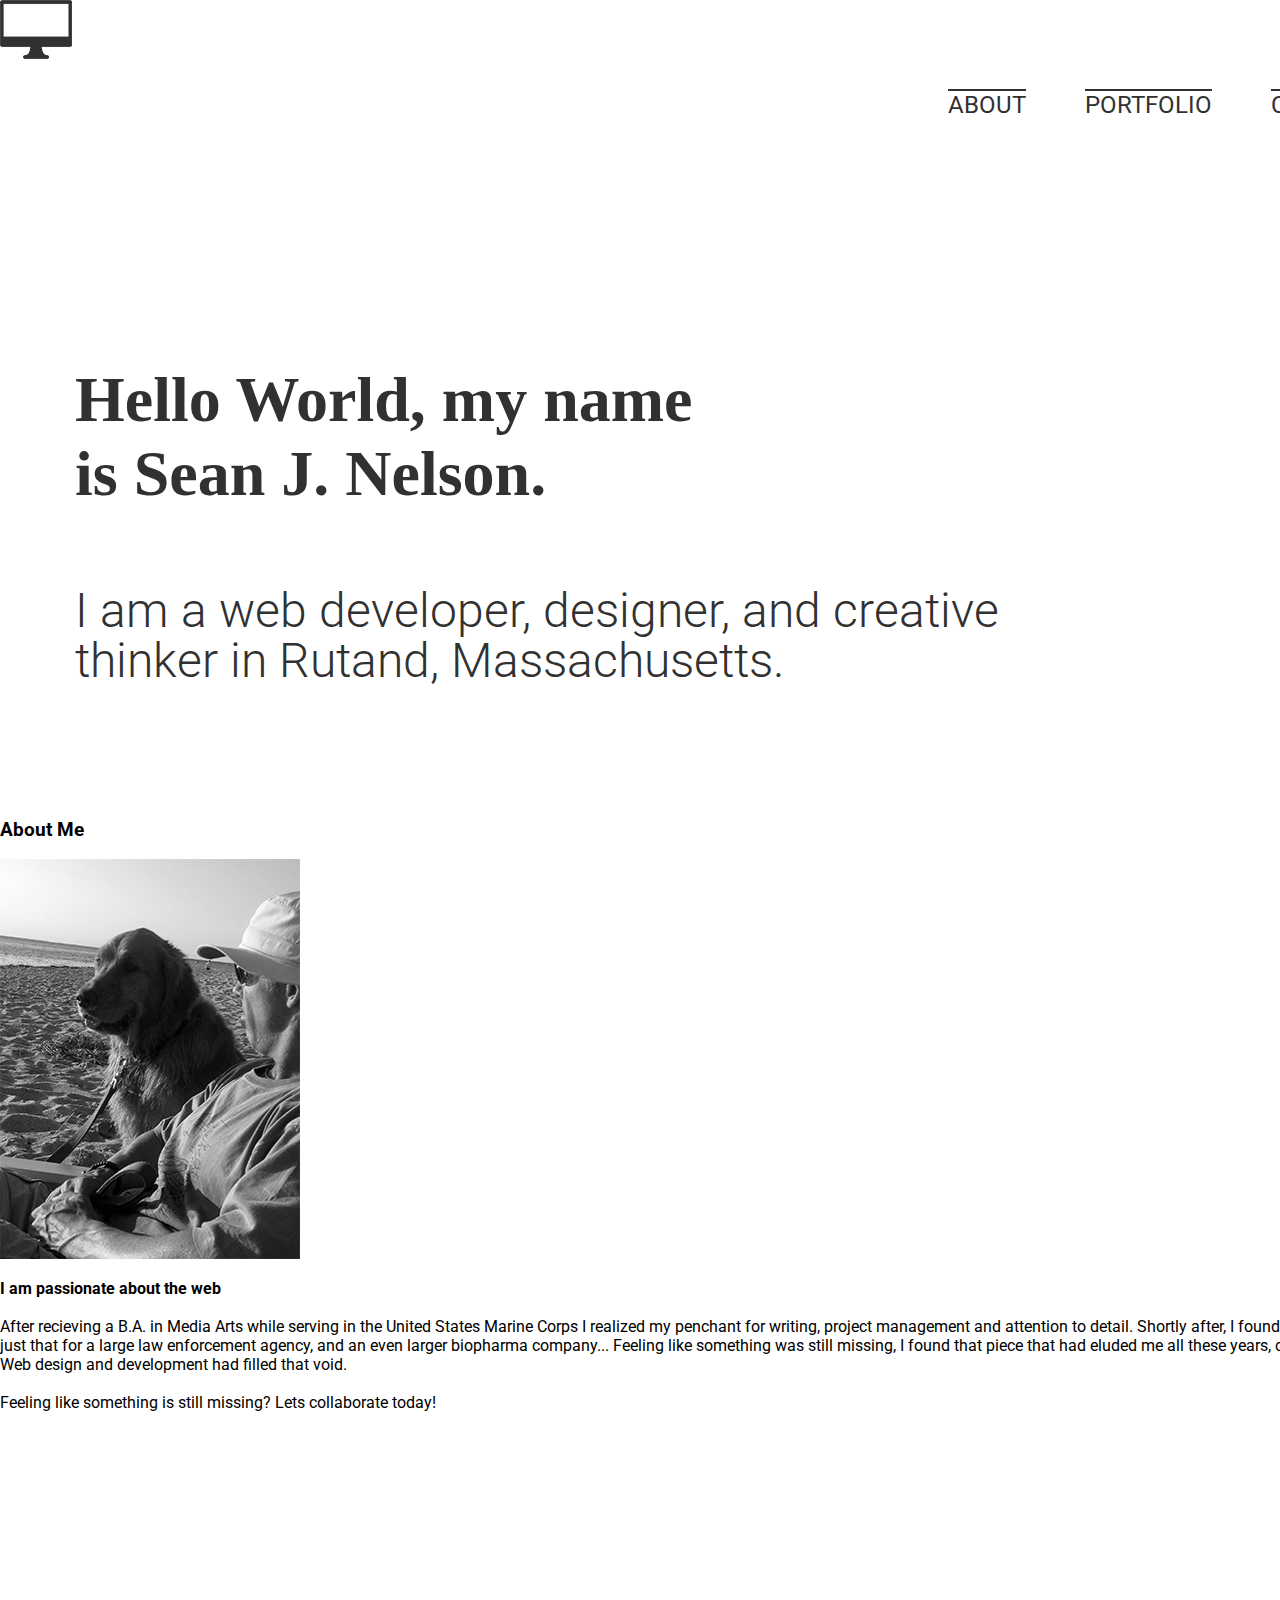
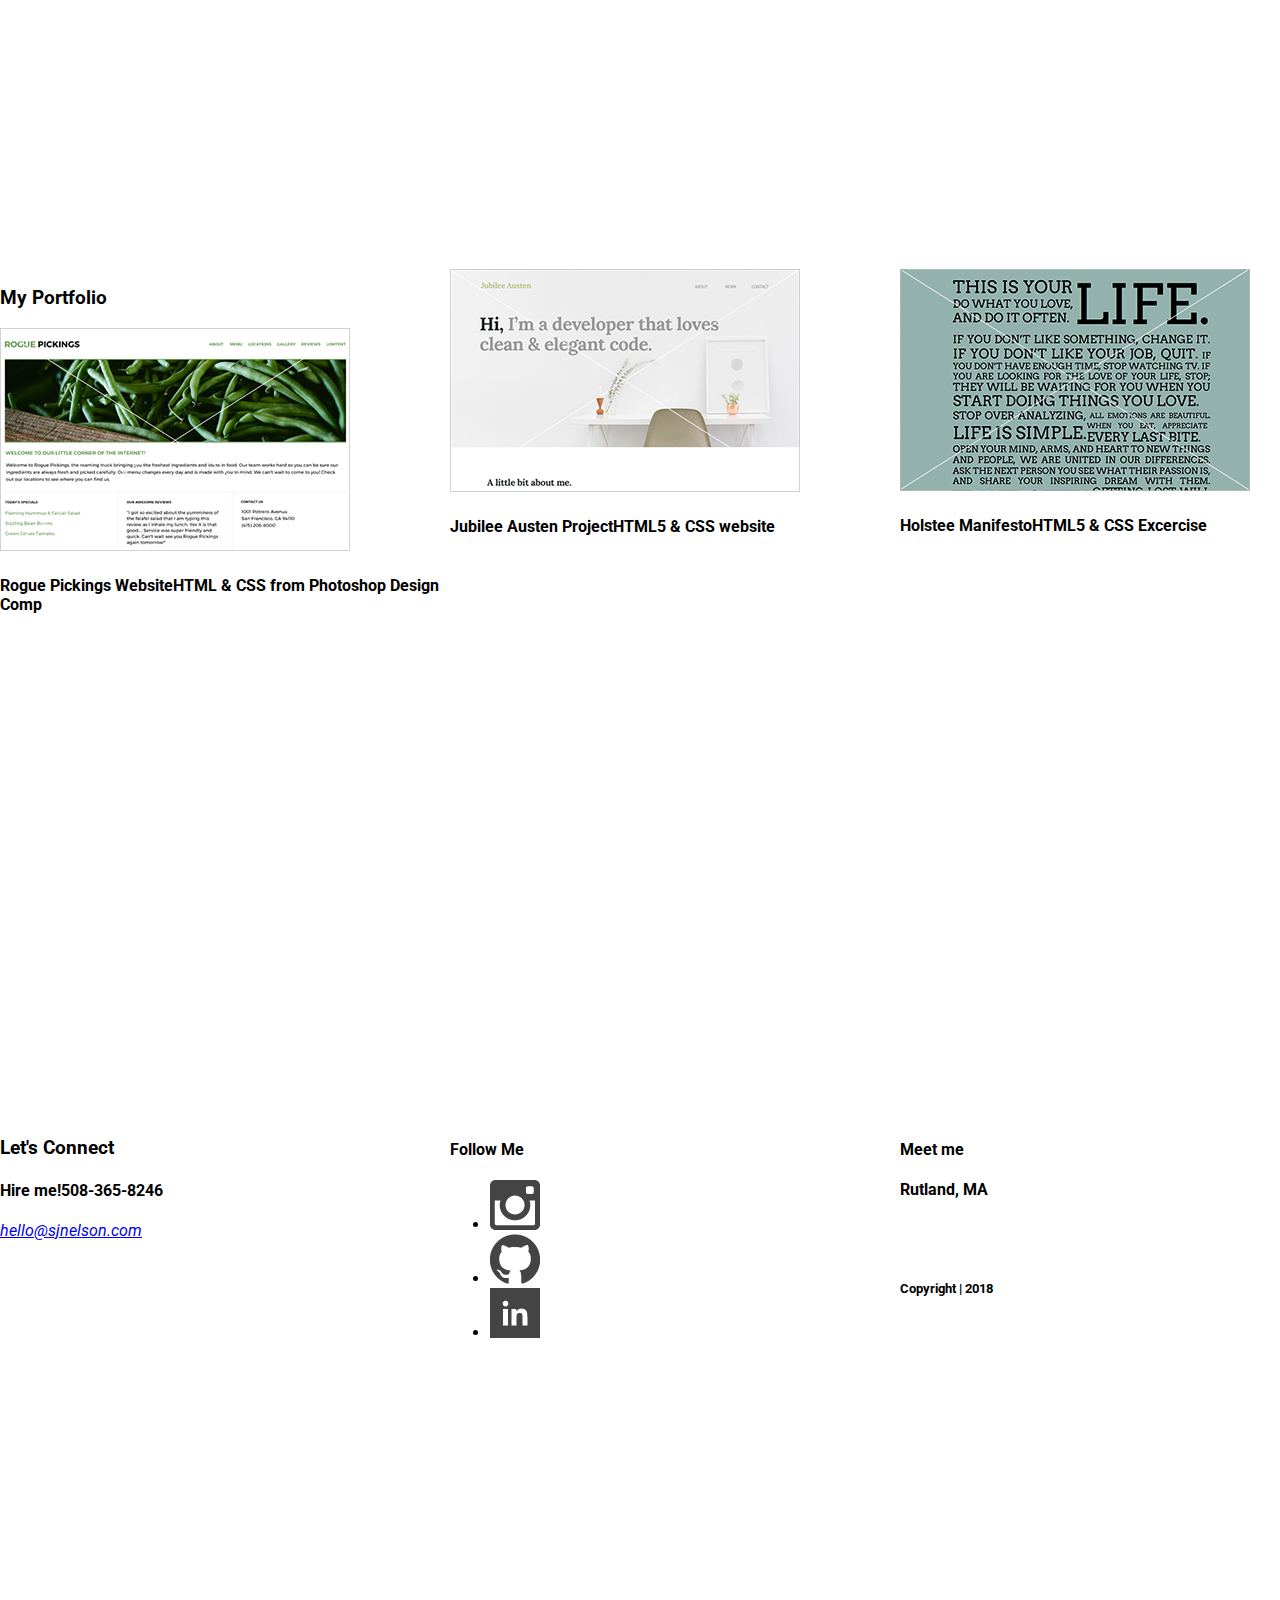
==== index.html @ 79bb092d "updated icons and all code" ====
<!doctype html>
<html lang="en">
    <head>
        <title>SJNelson|Designs</title>
        <link rel="stylesheet" href="css/normalize.css">
        <link rel="stylesheet" href="css/main.css">
        <link href="https://fonts.googleapis.com/css?family=Libre+Baskerville:400,700" rel="stylesheet">
        <link href="https://fonts.googleapis.com/css?family=Roboto" rel="stylesheet">
        <meta charset="utf-8">
    </head>
    <body>
    <main>
      <!-- nav -->
      <header>
        <div class="full-width">
          <div class="half-width" id='computer'>
            <img src="img/computer-icon.png" alt="Computer icon"/>
              <h1>Hello World, my name is <span>Sean J. Nelson.</span></h1>
                <h2>I am a web developer, designer, and creative thinker in Rutand, Massachusetts.</h2>
                </div>
                <div class="half-width">
                  <nav>
                    <ul>
                      <li><a href="#about">About</a></li>
                      <li><a href="#portfolio">Portfolio</a></li>
                      <li><a href="#contact">Contact</a></li>
                    </ul>
                  </nav>
                </div>
              </div>
              </header>
        <!-- About Section -->

          <section id="about">
            <div class="full-width">
              <h3>About Me</h3>
              <img src="img/sean.png" alt="Picture of Sean"/>
                <p><b>I am passionate about the web</b>
                  <br>
                  <br>
                    After recieving a B.A. in Media Arts while serving in the United States Marine Corps I realized my penchant for writing,
                    project management and attention to detail.  Shortly after, I found myself doing just that for a large law enforcement
                    agency, and an even larger biopharma company... Feeling like something was still missing, I found that piece that had eluded
                    me all these years, creative license!  Web design and development had filled that void.
                  <br>
                  <br>
                    Feeling like something is still missing? Lets collaborate today!</p>
              </div>
            </section>
            <!-- Portfolio -->
            <section id="portfolio">
              <div class="full-width">
                <div class="third-width">
                  <h3>My Portfolio</h3>
                   <a href="https://sjnelson1.github.io/rogue-pickings/"><img src="img/rogue-pickings-thumbnail.png" alt="Picture of webpage"/></a>
                    <h4><b>Rogue Pickings Website</b>HTML & CSS from Photoshop Design Comp</h4>
                      </div>
                        <div class="third-width">
                          <a href="https://sjnelson1.github.io/jubilee-austen/"><img src="img/jubilee-thumbnail.png" alt="Picture of webpage"/></a>
                        <h4><b>Jubilee Austen Project</b>HTML5 & CSS website</h4>
                      </div>
                    <div class="third-width">
                  <a href="https://sjnelson1.github.io/holstee-manifesto/"><img src="img/holstee-thumbnail.png" alt="Picture of webpage"/></a>
              <h4><b>Holstee Manifesto</b>HTML5 & CSS Excercise</h4>
              <br>
              <br>
            </div>
          </div>
        </section>
             <!-- Contact -->
             <footer id="contact">
               <div class="full-width">
                 <div class="third-width">
                   <h3><b>Let's Connect</b></h3>
                    <h4><b>Hire me!</b>508-365-8246</h4>
                      <a href="mailto:sjnelson1@gmail.com"><em>hello@sjnelson.com</em></a>
                      </div>
                        <div class="third-width">
                        <h4><b>Follow Me</b></h4>
                        <ul>
                          <li><a href="https://www.instagram.com/sjnjustdesign/"><img src="img/instagram2.png" alt="Instagram icon"/></a></li>
                          <li><a href="https://github.com/sjnelson1?tab=repositories"><img src="img/github2.png" alt="GitHub icon"/></a></li>
                          <li><a href="https://www.linkedin.com/in/sjnelson1/"><img src="img/linked2.png" alt="Linkedin icon"/></a></li>
                        </ul>
                        </div>
                          <div class="third-width">
                            <h4><b>Meet me</b></h4>
                            <h4>Rutland, MA</h4>
                            <br>
                            <br>
                          <h5>Copyright | 2018</h5>
                        </div>
                      </div>
                      </footer>
                    </main>
                  </body>
              </html>
---- css/main.css ----
/**** Base Styles ****/
body {
  font-family: 'Libre-Baskerville', serif;
  font-family: 'Roboto', sans-serif;
}

#computer { height: 800px;
}
#about { height: 1050px;
}
#portfolio { height: 850px;
}
#contact { height: 650px;
}

/**** Grid ****/

.full-width {
  width: 1400px;
  margin: 0 auto;
}
.half-width {
  width: 700px;
  float: left;
}
.third-width {
  width: 450px;
  float: left;
}

/**** Header ****/

header {
  height: 800px;
  background-size: cover;
  background-color: white;

}

header h1 {
    margin: 300px 0 20px 75px;
    color: #313131;
    font-family: 'Libre-Baskerville';
    font-size:64px;
    font-weight: 700;
}


nav ul {
    float: right;
    padding: 75px 20px;

}

nav ul li{
    display: inline-block;
}
nav ul li a {
    text-transform:uppercase;
    text-decoration:overline;
    font-size:24px;
    color:#313131;
    font-family: 'Roboto';
    padding-left: 55px;
}

header h2 {
    width:1000px;
    clear:both;
    font-family:'Roboto',sans-serif;
    font-size:48px;
    line-height:50px;
    font-weight:300;
    color:#313131;
    margin: 75px 0 20px 75px;


}
header h2 span {
    color:#2b2b2b;
}
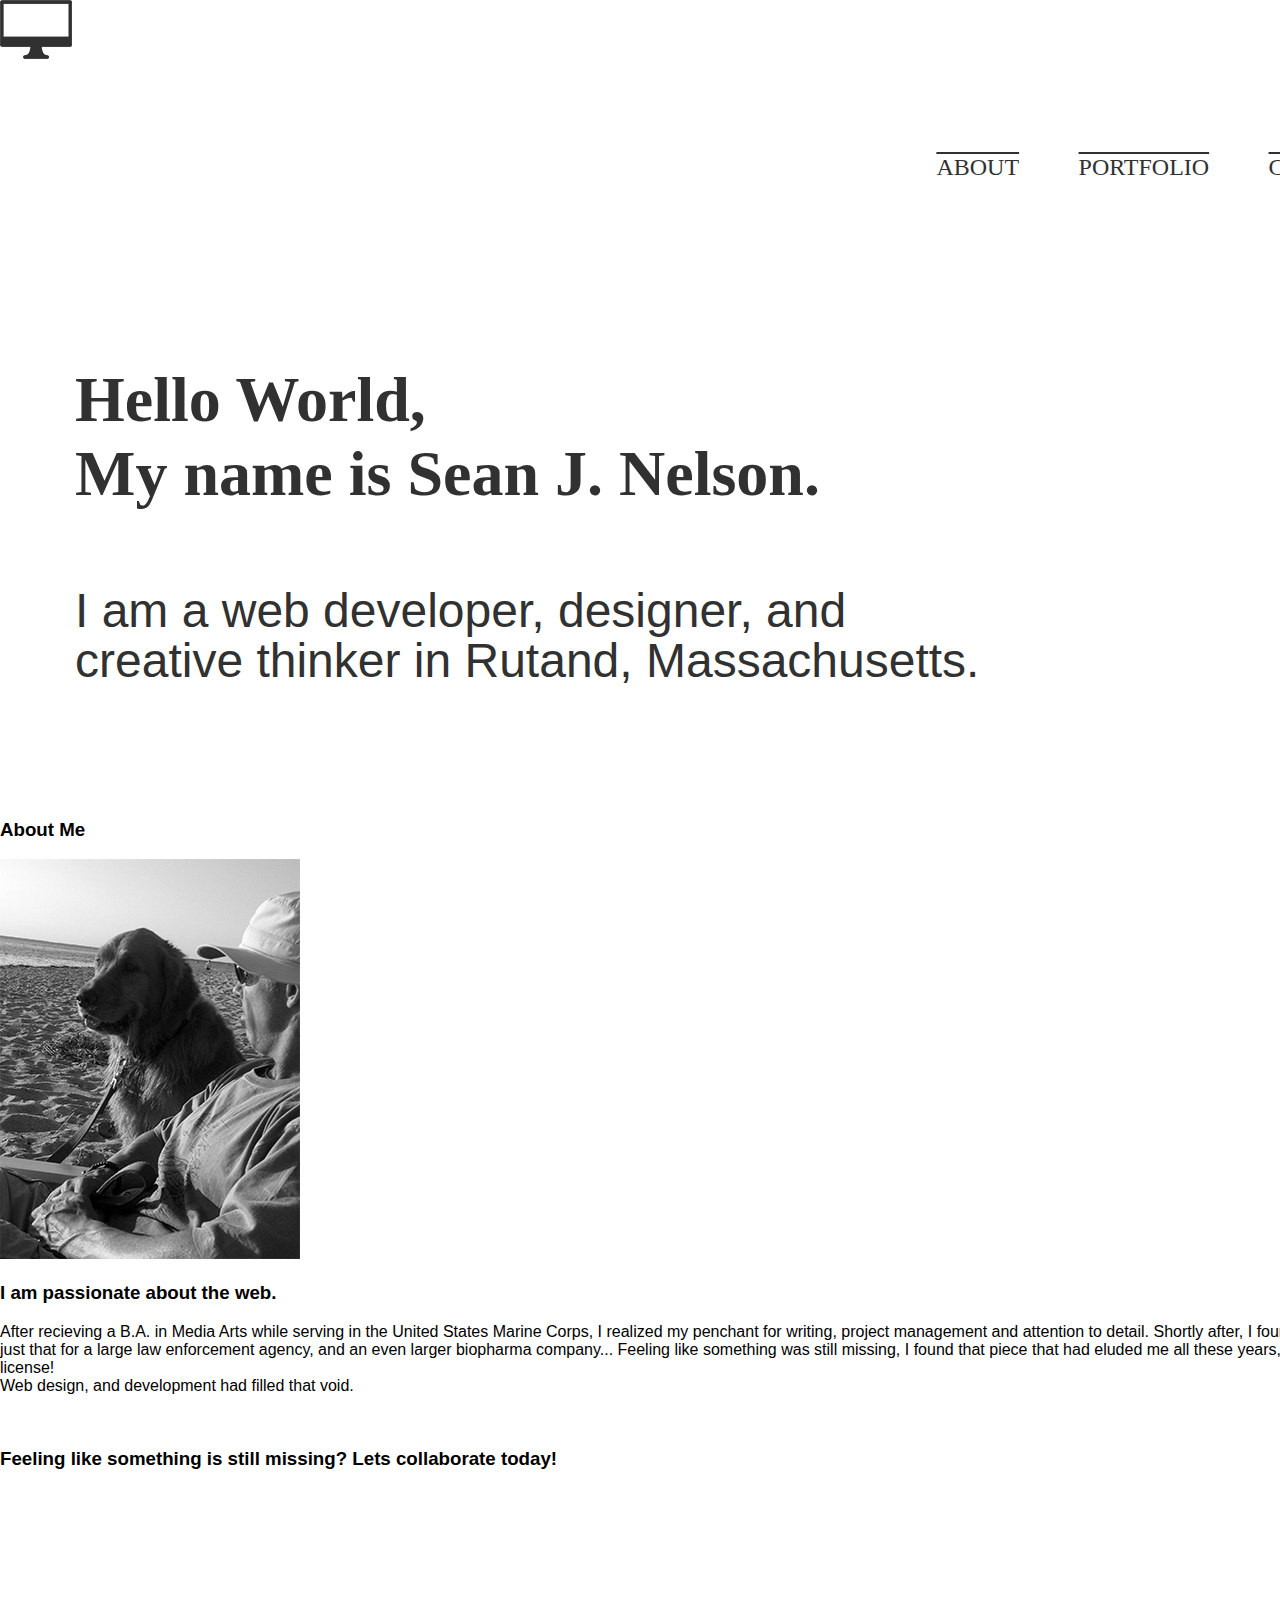
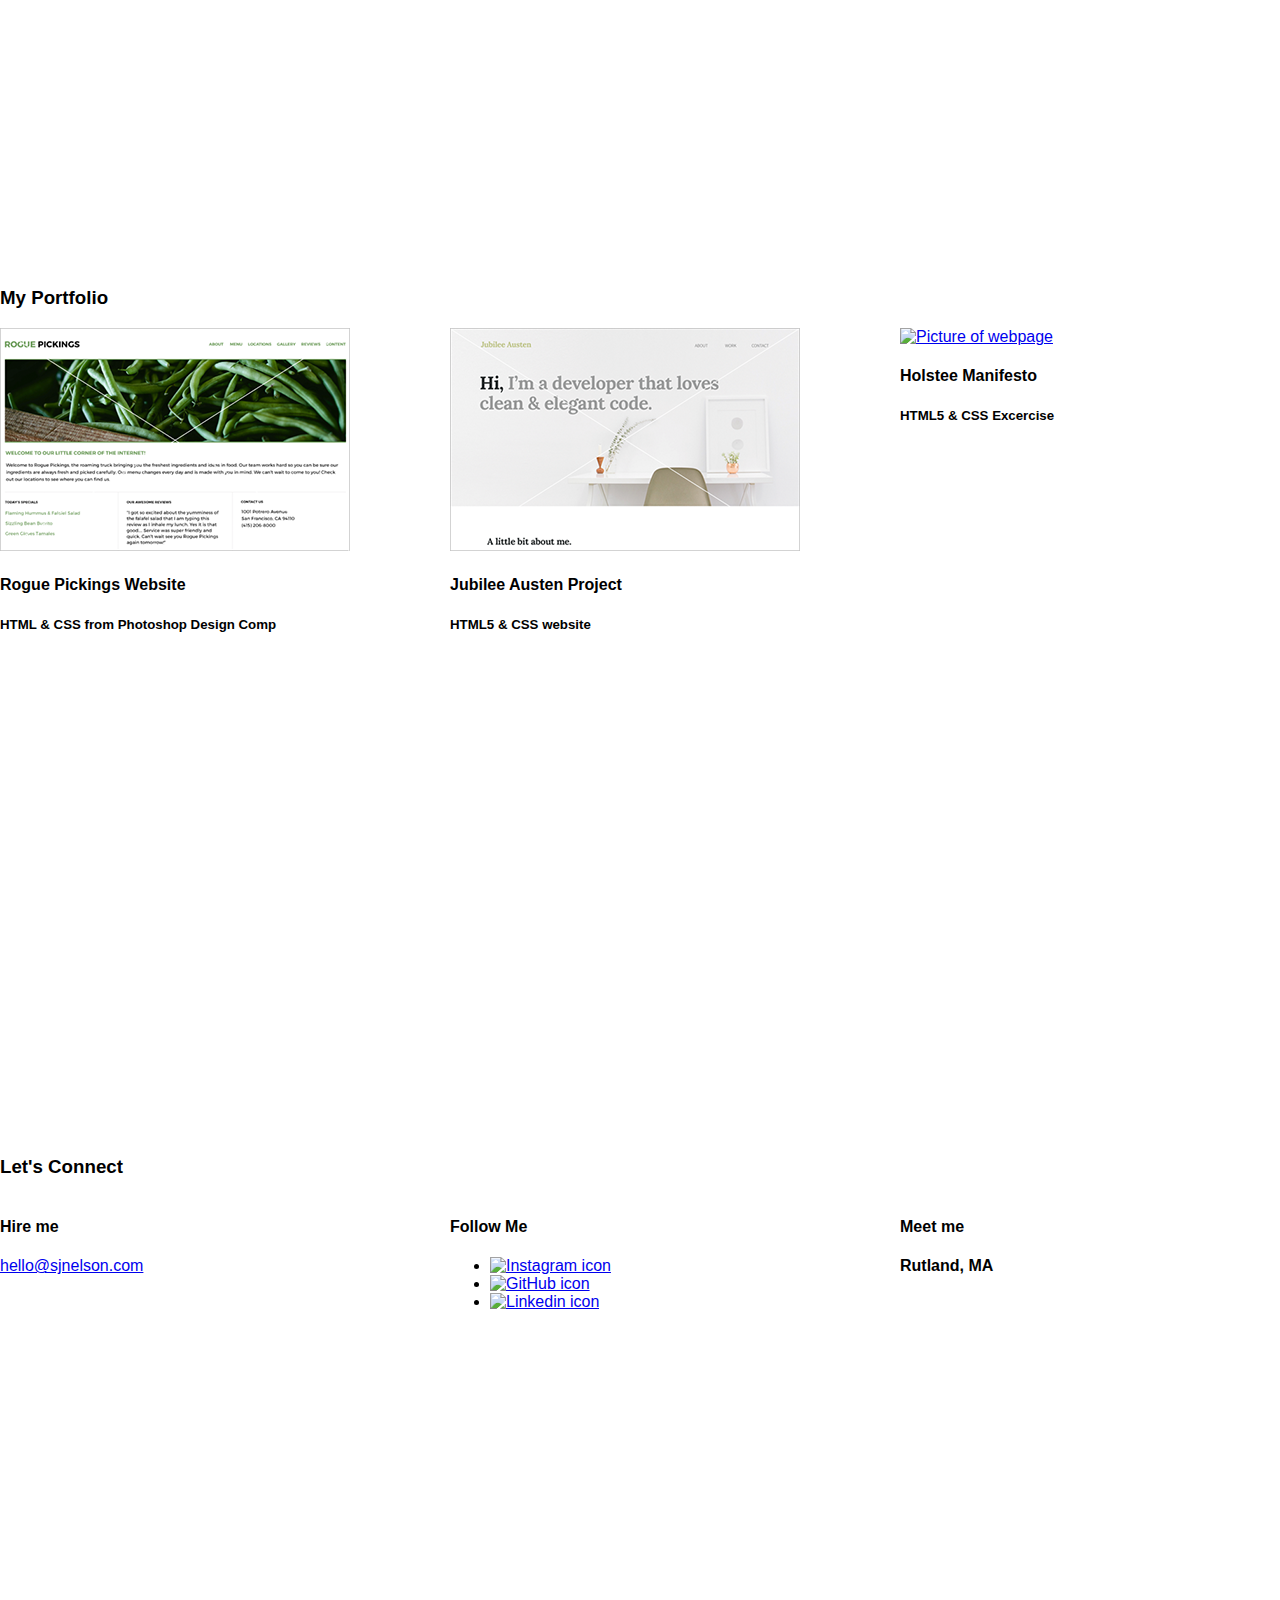
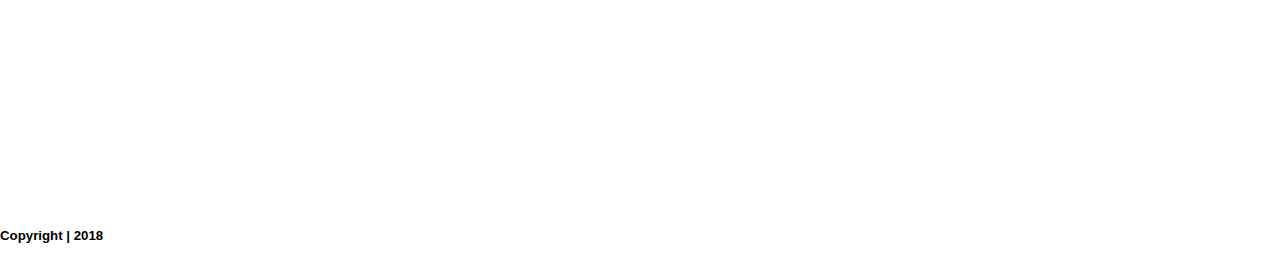
==== commit 1092f69a: "updated index.html with target blank" ====
--- a/index.html
+++ b/index.html
@@ -5,92 +5,92 @@
         <link rel="stylesheet" href="css/normalize.css">
         <link rel="stylesheet" href="css/main.css">
         <link href="https://fonts.googleapis.com/css?family=Libre+Baskerville:400,700" rel="stylesheet">
-        <link href="https://fonts.googleapis.com/css?family=Roboto" rel="stylesheet">
+        <link href="https://fonts.googleapis.com/css?family=Open+Sans" rel="stylesheet">
         <meta charset="utf-8">
     </head>
     <body>
     <main>
       <!-- nav -->
       <header>
-        <div class="full-width">
-          <div class="half-width" id='computer'>
-            <img src="img/computer-icon.png" alt="Computer icon"/>
-              <h1>Hello World, my name is <span>Sean J. Nelson.</span></h1>
-                <h2>I am a web developer, designer, and creative thinker in Rutand, Massachusetts.</h2>
-                </div>
-                <div class="half-width">
-                  <nav>
-                    <ul>
-                      <li><a href="#about">About</a></li>
-                      <li><a href="#portfolio">Portfolio</a></li>
-                      <li><a href="#contact">Contact</a></li>
-                    </ul>
-                  </nav>
-                </div>
+          <div class="full-width">
+            <div class="full-width">
+              <img src="img/computer-icon.png" alt="computer-icon" />
+                <nav>
+                  <ul>
+                    <li><a href="#about">About</a></li>
+                    <li><a href="#portfolio">Portfolio</a></li>
+                    <li><a href="#contact">Contact</a></li>
+                  </ul>
+                </nav>
+              </div>
+              <h1>Hello World, <br>My name is<span>   Sean J. Nelson.</span></h1>
+              <h2>I am a web developer, designer, and<br> creative thinker in Rutand, Massachusetts.</h2>
+          </div>
               </div>
               </header>
         <!-- About Section -->
 
           <section id="about">
             <div class="full-width">
-              <h3>About Me</h3>
-              <img src="img/sean.png" alt="Picture of Sean"/>
-                <p><b>I am passionate about the web</b>
+              <h3><span>About Me</span></h3>
+              <img src="img/sean.png" id="about-img" alt="Picture of Sean"/>
+                <h3>I am passionate about the web.</h3>
+                    <p>After recieving a B.A. in Media Arts while serving in the United States Marine Corps, I realized my penchant for writing,
+                    project management and attention to detail.   Shortly after, I found myself doing just that for a large law enforcement
+                    agency, and an even larger biopharma company... Feeling like something was still missing, I found that piece that had eluded
+                    me all these years, <span>creative license!</span><br>Web design, and development had filled that void.</p>
                   <br>
-                  <br>
-                    After recieving a B.A. in Media Arts while serving in the United States Marine Corps I realized my penchant for writing,
-                    project management and attention to detail.  Shortly after, I found myself doing just that for a large law enforcement
-                    agency, and an even larger biopharma company... Feeling like something was still missing, I found that piece that had eluded
-                    me all these years, creative license!  Web design and development had filled that void.
-                  <br>
-                  <br>
-                    Feeling like something is still missing? Lets collaborate today!</p>
+                    <h3>Feeling like something is still missing? Lets collaborate today!</h3>
               </div>
             </section>
             <!-- Portfolio -->
             <section id="portfolio">
               <div class="full-width">
+                <h3>My Portfolio</h3>
                 <div class="third-width">
-                  <h3>My Portfolio</h3>
                    <a href="https://sjnelson1.github.io/rogue-pickings/"><img src="img/rogue-pickings-thumbnail.png" alt="Picture of webpage"/></a>
-                    <h4><b>Rogue Pickings Website</b>HTML & CSS from Photoshop Design Comp</h4>
+                    <h4><b>Rogue Pickings Website</b></h4>
+                    <h5>HTML & CSS from Photoshop Design Comp</h5>
                       </div>
                         <div class="third-width">
                           <a href="https://sjnelson1.github.io/jubilee-austen/"><img src="img/jubilee-thumbnail.png" alt="Picture of webpage"/></a>
-                        <h4><b>Jubilee Austen Project</b>HTML5 & CSS website</h4>
+                        <h4><b>Jubilee Austen Project</b></h4>
+                        <h5>HTML5 & CSS website</h5>
                       </div>
                     <div class="third-width">
-                  <a href="https://sjnelson1.github.io/holstee-manifesto/"><img src="img/holstee-thumbnail.png" alt="Picture of webpage"/></a>
-              <h4><b>Holstee Manifesto</b>HTML5 & CSS Excercise</h4>
-              <br>
-              <br>
+                  <a href="https://sjnelson1.github.io/holstee-manifesto/"><img src="img/holstee-man.png" alt="Picture of webpage"/></a>
+              <h4><b>Holstee Manifesto</b></h4>
+              <h5>HTML5 & CSS Excercise</h5>
             </div>
           </div>
         </section>
              <!-- Contact -->
-             <footer id="contact">
+             <section id="contact">
                <div class="full-width">
-                 <div class="third-width">
-                   <h3><b>Let's Connect</b></h3>
-                    <h4><b>Hire me!</b>508-365-8246</h4>
-                      <a href="mailto:sjnelson1@gmail.com"><em>hello@sjnelson.com</em></a>
-                      </div>
-                        <div class="third-width">
-                        <h4><b>Follow Me</b></h4>
+                  <h3><span>Let's Connect</span></h3>
+                   <div id="mail" class="third-width">
+                    <h4>Hire me</h4>
+                       <a href="mailto:sjnelson1@gmail.com">hello@sjnelson.com</a>
+                       </div>
+                          <div class="third-width">
+                          <h4>Follow Me</h4>
                         <ul>
-                          <li><a href="https://www.instagram.com/sjnjustdesign/"><img src="img/instagram2.png" alt="Instagram icon"/></a></li>
-                          <li><a href="https://github.com/sjnelson1?tab=repositories"><img src="img/github2.png" alt="GitHub icon"/></a></li>
-                          <li><a href="https://www.linkedin.com/in/sjnelson1/"><img src="img/linked2.png" alt="Linkedin icon"/></a></li>
+                          <li><a href="https://www.instagram.com/sjnjustdesign/" target="_blank"><img src="img/instagram3.png" alt="Instagram icon"/></a></li>
+                          <li><a href="https://github.com/sjnelson1?tab=repositories" target="_blank"><img src="img/github3.png" alt="GitHub icon"/></a></li>
+                          <li><a href="https://www.linkedin.com/in/sjnelson1/" target="_blank"><img src="img/linked3.png" alt="Linkedin icon"/></a></li>
                         </ul>
+                         </div>
+                          <div class="third-width">
+                            <h4>Meet me</h4>
+                            <h4>Rutland, MA</h4>
+                          </div>
+                          </div>
+                          </section>
+                          <!-- Footer -->
+                          <footer>
+                            <div>
+                            <h5>Copyright | 2018</h5>
                         </div>
-                          <div class="third-width">
-                            <h4><b>Meet me</b></h4>
-                            <h4>Rutland, MA</h4>
-                            <br>
-                            <br>
-                          <h5>Copyright | 2018</h5>
-                        </div>
-                      </div>
                       </footer>
                     </main>
                   </body>
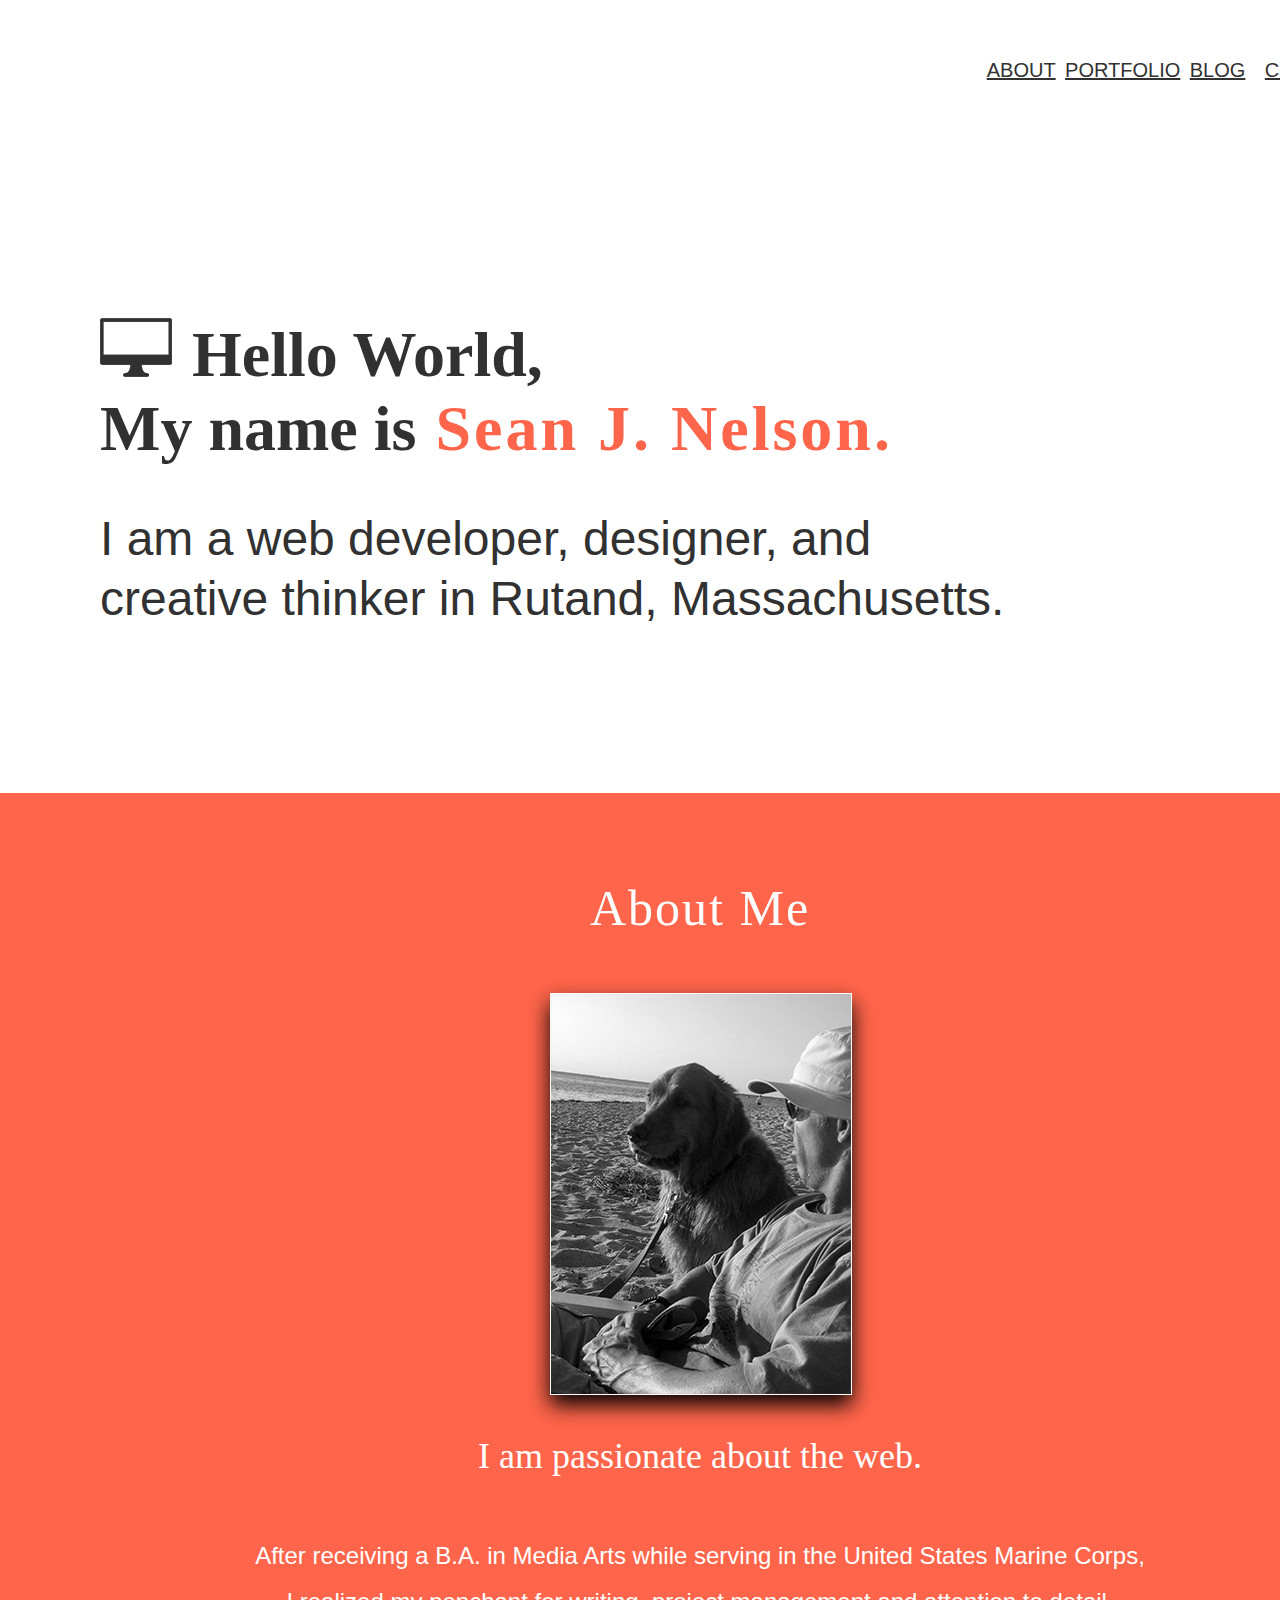
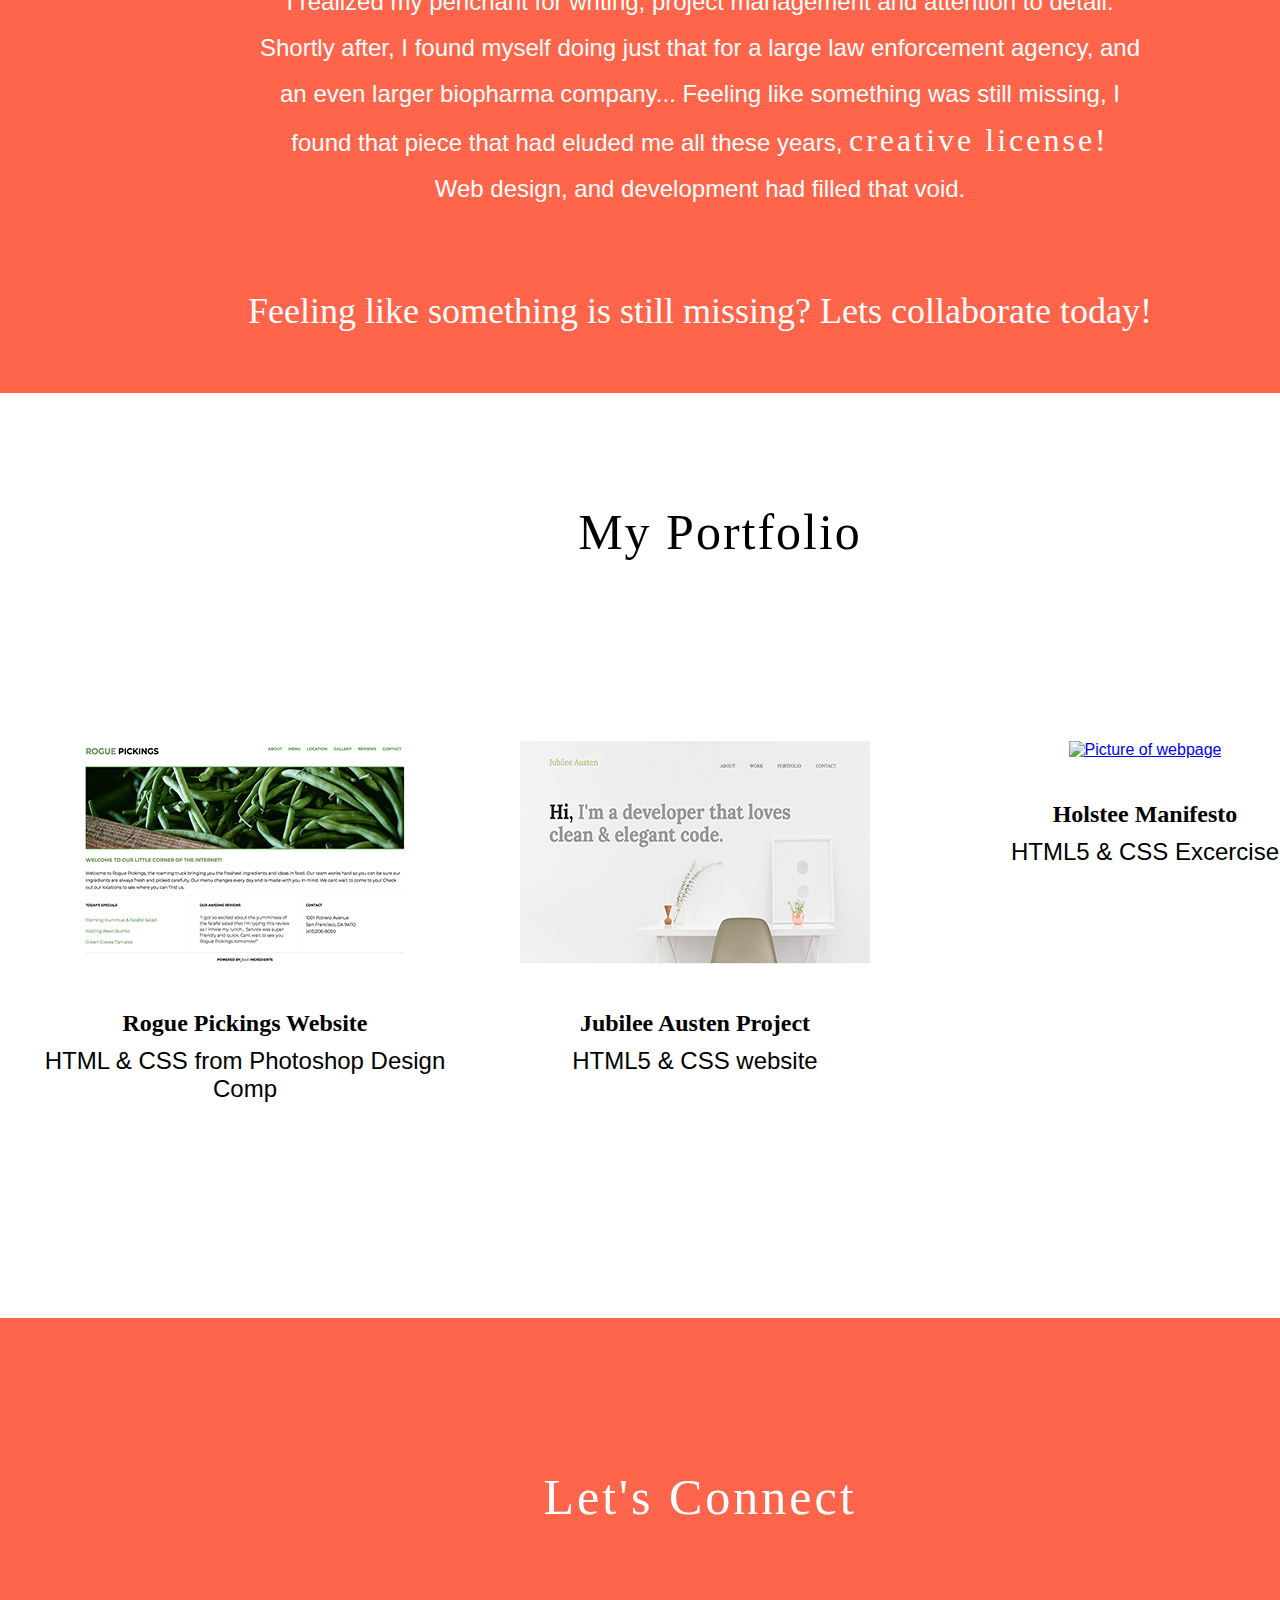
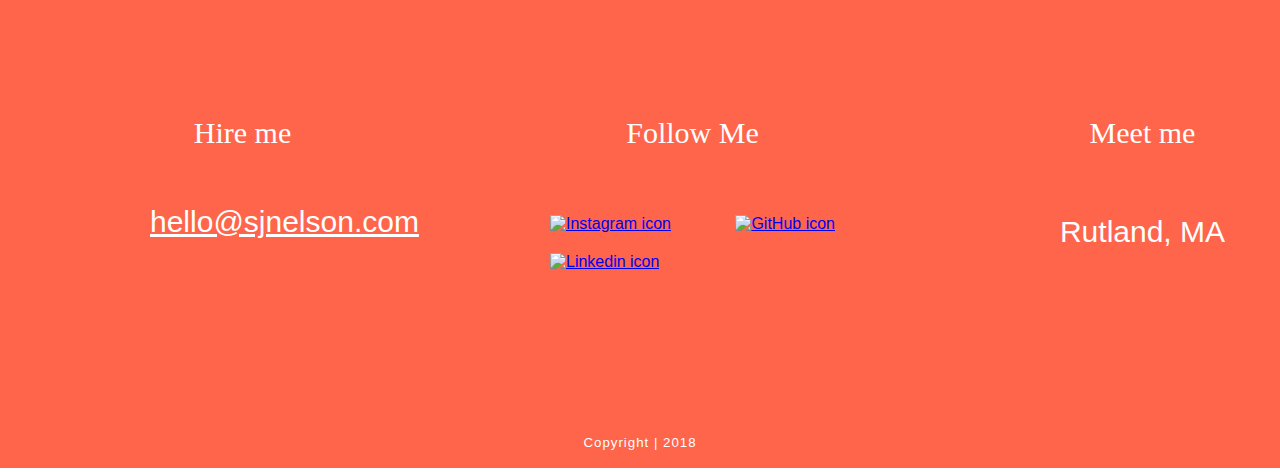
==== commit b872ce07: "added blog page, updated and cleaned up code, fixed images" ====
--- a/index.html
+++ b/index.html
@@ -2,96 +2,101 @@
 <html lang="en">
     <head>
         <title>SJNelson|Designs</title>
-        <link rel="stylesheet" href="css/normalize.css">
-        <link rel="stylesheet" href="css/main.css">
-        <link href="https://fonts.googleapis.com/css?family=Libre+Baskerville:400,700" rel="stylesheet">
-        <link href="https://fonts.googleapis.com/css?family=Open+Sans" rel="stylesheet">
-        <meta charset="utf-8">
-    </head>
-    <body>
-    <main>
+              <link rel="stylesheet" href="css/normalize.css">
+                  <link rel="stylesheet" href="css/main.css">
+                    <link href="https://fonts.googleapis.com/css?family=Libre+Baskerville:400,700" rel="stylesheet">
+                      <link href="https://fonts.googleapis.com/css?family=Open+Sans" rel="stylesheet">
+                      <meta charset="utf-8">
+                    </head>
+                  <body>
+              <main>
+
       <!-- nav -->
       <header>
           <div class="full-width">
-            <div class="full-width">
               <img src="img/computer-icon.png" alt="computer-icon" />
-                <nav>
-                  <ul>
-                    <li><a href="#about">About</a></li>
-                    <li><a href="#portfolio">Portfolio</a></li>
-                    <li><a href="#contact">Contact</a></li>
-                  </ul>
-                </nav>
-              </div>
-              <h1>Hello World, <br>My name is<span>   Sean J. Nelson.</span></h1>
+                  <nav>
+                      <ul>
+                        <li><a href="#about" >About</a></li>
+                        <li><a href="#portfolio">Portfolio</a></li>
+                        <li><a href="blog/index.html" target="_blank">Blog<a/></li>
+                        <li><a href="#contact">Contact</a></li>
+                      </ul>
+                  </nav>
+                <h1>Hello World, <br>My name is<span>   Sean J. Nelson.</span></h1>
               <h2>I am a web developer, designer, and<br> creative thinker in Rutand, Massachusetts.</h2>
           </div>
-              </div>
-              </header>
+      </header>
+
         <!-- About Section -->
-
           <section id="about">
             <div class="full-width">
-              <h3><span>About Me</span></h3>
-              <img src="img/sean.png" id="about-img" alt="Picture of Sean"/>
-                <h3>I am passionate about the web.</h3>
-                    <p>After recieving a B.A. in Media Arts while serving in the United States Marine Corps, I realized my penchant for writing,
-                    project management and attention to detail.   Shortly after, I found myself doing just that for a large law enforcement
-                    agency, and an even larger biopharma company... Feeling like something was still missing, I found that piece that had eluded
-                    me all these years, <span>creative license!</span><br>Web design, and development had filled that void.</p>
-                  <br>
-                    <h3>Feeling like something is still missing? Lets collaborate today!</h3>
+                  <h3><span>About Me</span></h3>
+                    <img src="img/sean.png" id="about-img" alt="Picture of Sean"/>
+                      <h3>I am passionate about the web.</h3>
+                          <p>After receiving a B.A. in Media Arts while serving in the United States Marine Corps, I realized my penchant for writing,
+                            project management and attention to detail.   Shortly after, I found myself doing just that for a large law enforcement
+                            agency, and an even larger biopharma company... Feeling like something was still missing, I found that piece that had eluded
+                            me all these years, <span>creative license!</span><br>Web design, and development had filled that void.</p>
+                          <br>
+                  <h3>Feeling like something is still missing? Lets collaborate today!</h3>
               </div>
-            </section>
+          </section>
+
+
             <!-- Portfolio -->
             <section id="portfolio">
-              <div class="full-width">
-                <h3>My Portfolio</h3>
-                <div class="third-width">
-                   <a href="https://sjnelson1.github.io/rogue-pickings/"><img src="img/rogue-pickings-thumbnail.png" alt="Picture of webpage"/></a>
-                    <h4><b>Rogue Pickings Website</b></h4>
-                    <h5>HTML & CSS from Photoshop Design Comp</h5>
-                      </div>
-                        <div class="third-width">
-                          <a href="https://sjnelson1.github.io/jubilee-austen/"><img src="img/jubilee-thumbnail.png" alt="Picture of webpage"/></a>
-                        <h4><b>Jubilee Austen Project</b></h4>
-                        <h5>HTML5 & CSS website</h5>
-                      </div>
-                    <div class="third-width">
-                  <a href="https://sjnelson1.github.io/holstee-manifesto/"><img src="img/holstee-man.png" alt="Picture of webpage"/></a>
-              <h4><b>Holstee Manifesto</b></h4>
-              <h5>HTML5 & CSS Excercise</h5>
-            </div>
-          </div>
-        </section>
+                  <div class="full-width">
+                        <h3>My Portfolio</h3>
+                            <div class="third-width">
+                              <a href="https://sjnelson1.github.io/rogue-pickings/" target="_blank"><img src="img/rogue-pickings-thumbnail.png" alt="Picture of webpage"/></a>
+                                <h4><b>Rogue Pickings Website</b></h4>
+                                <h5>HTML & CSS from Photoshop Design Comp</h5>
+                                  </div>
+                                      <div class="third-width">
+                                      <a href="https://sjnelson1.github.io/jubilee-austen/" target="_blank"><img src="img/jubilee-thumbnail.png" alt="Picture of webpage"/></a>
+                                    <h4><b>Jubilee Austen Project</b></h4>
+                                <h5>HTML5 & CSS website</h5>
+                            </div>
+                          <div class="third-width">
+                        <a href="https://sjnelson1.github.io/holstee-manifesto/" target="_blank"><img src="img/holstee-man.png" alt="Picture of webpage"/></a>
+                      <h4><b>Holstee Manifesto</b></h4>
+                    <h5>HTML5 & CSS Excercise</h5>
+                  </div>
+                </div>
+            </section>
+
+
              <!-- Contact -->
              <section id="contact">
-               <div class="full-width">
-                  <h3><span>Let's Connect</span></h3>
-                   <div id="mail" class="third-width">
-                    <h4>Hire me</h4>
-                       <a href="mailto:sjnelson1@gmail.com">hello@sjnelson.com</a>
-                       </div>
-                          <div class="third-width">
-                          <h4>Follow Me</h4>
-                        <ul>
-                          <li><a href="https://www.instagram.com/sjnjustdesign/" target="_blank"><img src="img/instagram3.png" alt="Instagram icon"/></a></li>
-                          <li><a href="https://github.com/sjnelson1?tab=repositories" target="_blank"><img src="img/github3.png" alt="GitHub icon"/></a></li>
-                          <li><a href="https://www.linkedin.com/in/sjnelson1/" target="_blank"><img src="img/linked3.png" alt="Linkedin icon"/></a></li>
-                        </ul>
-                         </div>
-                          <div class="third-width">
-                            <h4>Meet me</h4>
-                            <h4>Rutland, MA</h4>
+                  <div class="full-width">
+                      <h3><span>Let's Connect</span></h3>
+                          <div id="mail" class="third-width">
+                            <h4>Hire me</h4>
+                              <a href="mailto:sjnelson1@gmail.com">hello@sjnelson.com</a>
+                                </div>
+                                  <div class="third-width">
+                                    <h4>Follow Me</h4>
+                                      <ul>
+                                        <li><a href="https://www.instagram.com/sjnjustdesign/" target="_blank"><img src="img/instagram3.png" alt="Instagram icon"/></a></li>
+                                        <li><a href="https://github.com/sjnelson1?tab=repositories" target="_blank"><img src="img/github3.png" alt="GitHub icon"/></a></li>
+                                        <li><a href="https://www.linkedin.com/in/sjnelson1/" target="_blank"><img src="img/linked3.png" alt="Linkedin icon"/></a></li>
+                                      </ul>
+                                    </div>
+                                  <div class="third-width">
+                                <h4>Meet me</h4>
+                              <h5>Rutland, MA</h5>
+                            </div>
+                        </div>
+                </section>
+
+
+                          <!-- Footer -->
+                            <footer>
+                                <div>
+                              <h5>Copyright | 2018</h5>
                           </div>
-                          </div>
-                          </section>
-                          <!-- Footer -->
-                          <footer>
-                            <div>
-                            <h5>Copyright | 2018</h5>
-                        </div>
                       </footer>
-                    </main>
-                  </body>
-              </html>
+                  </main>
+                </body>
+            </html>
--- a/css/main.css
+++ b/css/main.css
@@ -1,17 +1,24 @@
+@font-face {
+  font-family: 'Southampton';
+  src: url('../fonts/southampton.otf') format('opentype');
+}
+
+
 /**** Base Styles ****/
+
 body {
   font-family: 'Libre-Baskerville', serif;
-  font-family: 'Roboto', sans-serif;
-}
-
-#computer { height: 800px;
-}
-#about { height: 1050px;
-}
-#portfolio { height: 850px;
-}
-#contact { height: 650px;
-}
+  font-family: 'Open-Sans', sans-serif;
+}
+
+
+#about {height: 1150px;
+}
+#portfolio {height: 975px;
+}
+#contact {height: 525px;
+}
+
 
 /**** Grid ****/
 
@@ -31,51 +38,187 @@
 /**** Header ****/
 
 header {
-  height: 800px;
-  background-size: cover;
-  background-color: white;
-
-}
-
+    height: 750px;
+    background-color: white;
+}
+header img {
+    float: left;
+    padding: 275px 20px 0 100px;
+}
 header h1 {
-    margin: 300px 0 20px 75px;
     color: #313131;
     font-family: 'Libre-Baskerville';
     font-size:64px;
-    font-weight: 700;
-}
-
-
-nav ul {
+    font-weight:bold;
+    padding: 275px 0 0 100px;
+}
+  header h1 span {
+    color:#ff654a;
+    font-family: 'Southampton';
+    letter-spacing: 3px;
+}
+  nav ul {
     float: right;
-    padding: 75px 20px;
-
-}
-
-nav ul li{
+    padding-right: 40px;
+}
+  nav ul li {
     display: inline-block;
 }
-nav ul li a {
+  nav ul li a {
     text-transform:uppercase;
-    text-decoration:overline;
-    font-size:24px;
+    text-decoration:underline;
+    font-size:20px;
+    font-weight: lighter;
     color:#313131;
-    font-family: 'Roboto';
-    padding-left: 55px;
-}
-
-header h2 {
-    width:1000px;
-    clear:both;
-    font-family:'Roboto',sans-serif;
+    font-family: 'Open-Sans',sans-serif;
+    padding-left: 5px;
+}
+  header h2 {
+    font-family:'Open-Sans',sans-serif;
     font-size:48px;
-    line-height:50px;
+    line-height:60px;
     font-weight:300;
     color:#313131;
-    margin: 75px 0 20px 75px;
-
-
-}
-header h2 span {
-    color:#2b2b2b;
-}
+    padding-left: 100px;
+}
+
+
+/***** About *****/
+
+
+#about .full-width {
+    padding-top:50px;
+    background-color: #ff654a;
+    height: 1150px;
+}
+#about h3 {
+    font-family: 'Libre-Baskerville';
+    font-size: 36px;
+    text-align: center;
+    padding-bottom: 20px;
+    color: #ffffff;
+    font-weight:lighter;
+}
+#about h3 span {
+    font-family:'Southampton';
+    font-weight: lighter;
+    color: #ffffff;
+    letter-spacing: 2px;
+    font-size: 50px;
+}
+#about img#about-img {
+    margin-left: 550px;
+    border: 1px solid #ffffff;
+    box-shadow: 0 10px 20px;
+}
+#about p {
+    font-family: 'Open-Sans',sans-serif;
+    font-size: 24px;
+    font-weight: lighter;
+    line-height: 46px;
+    text-align: center;
+    color: #ffffff;
+    padding-left: 250px;
+    padding-right: 250px;
+}
+#about p span {
+    font-family:'Southampton';
+    font-weight: lighter;
+    letter-spacing: 3px;
+    color: #ffffff;
+    font-size: 32px;
+}
+
+/***** Portfolio *****/
+
+#portfolio .full-width {
+    padding-top: 110px;
+    padding-left: 20px;
+    text-align: center;
+}
+#portfolio img {
+    padding-top: 130px;
+    padding-bottom: 10px;
+}
+#portfolio h3 {
+    font-family: 'Southampton';
+    letter-spacing: 2px;
+    font-size: 50px;
+    font-weight: lighter;
+    text-align: center;
+}
+#portfolio h4 {
+    font-family: 'Open-Sans';
+    font-size: 24px;
+    margin-bottom: -30px;
+}
+#portfolio h5 {
+    font-family: 'Open-Sans',sans-serif;
+    font-size: 24px;
+    font-weight: lighter;
+}
+
+
+/***** Contact *****/
+
+#contact .full-width {
+    background-color: #ff654a;
+    height: 650px;
+    padding-top: 100px;
+}
+#contact h3 {
+    font-family: 'Southampton';
+    font-size: 50px;
+    font-weight: lighter;
+    text-align: center;
+    color: #ffffff;
+    padding-bottom: 100px;
+    letter-spacing: 3px;
+}
+#contact h4 {
+    font-family: 'Libre-Baskerville';
+    font-size: 30px;
+    font-weight: lighter;
+    text-align: center;
+    color: #ffffff;
+    padding-bottom: 15px;
+    padding-left: 35px;
+}
+ #contact h5 {
+   font-family: 'Open-Sans',sans-serif;
+   font-size: 30px;
+   font-weight: lighter;
+   text-align: center;
+   color: #ffffff;
+   padding-bottom: 15px;
+   padding-left: 35px;
+ }
+ #contact #mail a {
+   font-family: 'Open-Sans',sans-serif;
+   font-size: 30px;
+   font-weight: lighter;
+   color: #ffffff;
+   padding-left: 150px;
+   padding-top: 20px;
+ }
+ #contact ul {
+   list-style: none;
+   margin-top: -10px;
+ }
+ #contact ul li {
+   display: inline-block;
+ }
+ #contact ul img {
+   padding-left: 60px;
+   padding-top: 20px;
+ }
+
+/***** Footer *****/
+
+ footer h5 {
+   color: #ffffff;
+   text-align: center;
+   padding-top: 170px;
+   letter-spacing: 1px;
+   font-weight: lighter;
+ }
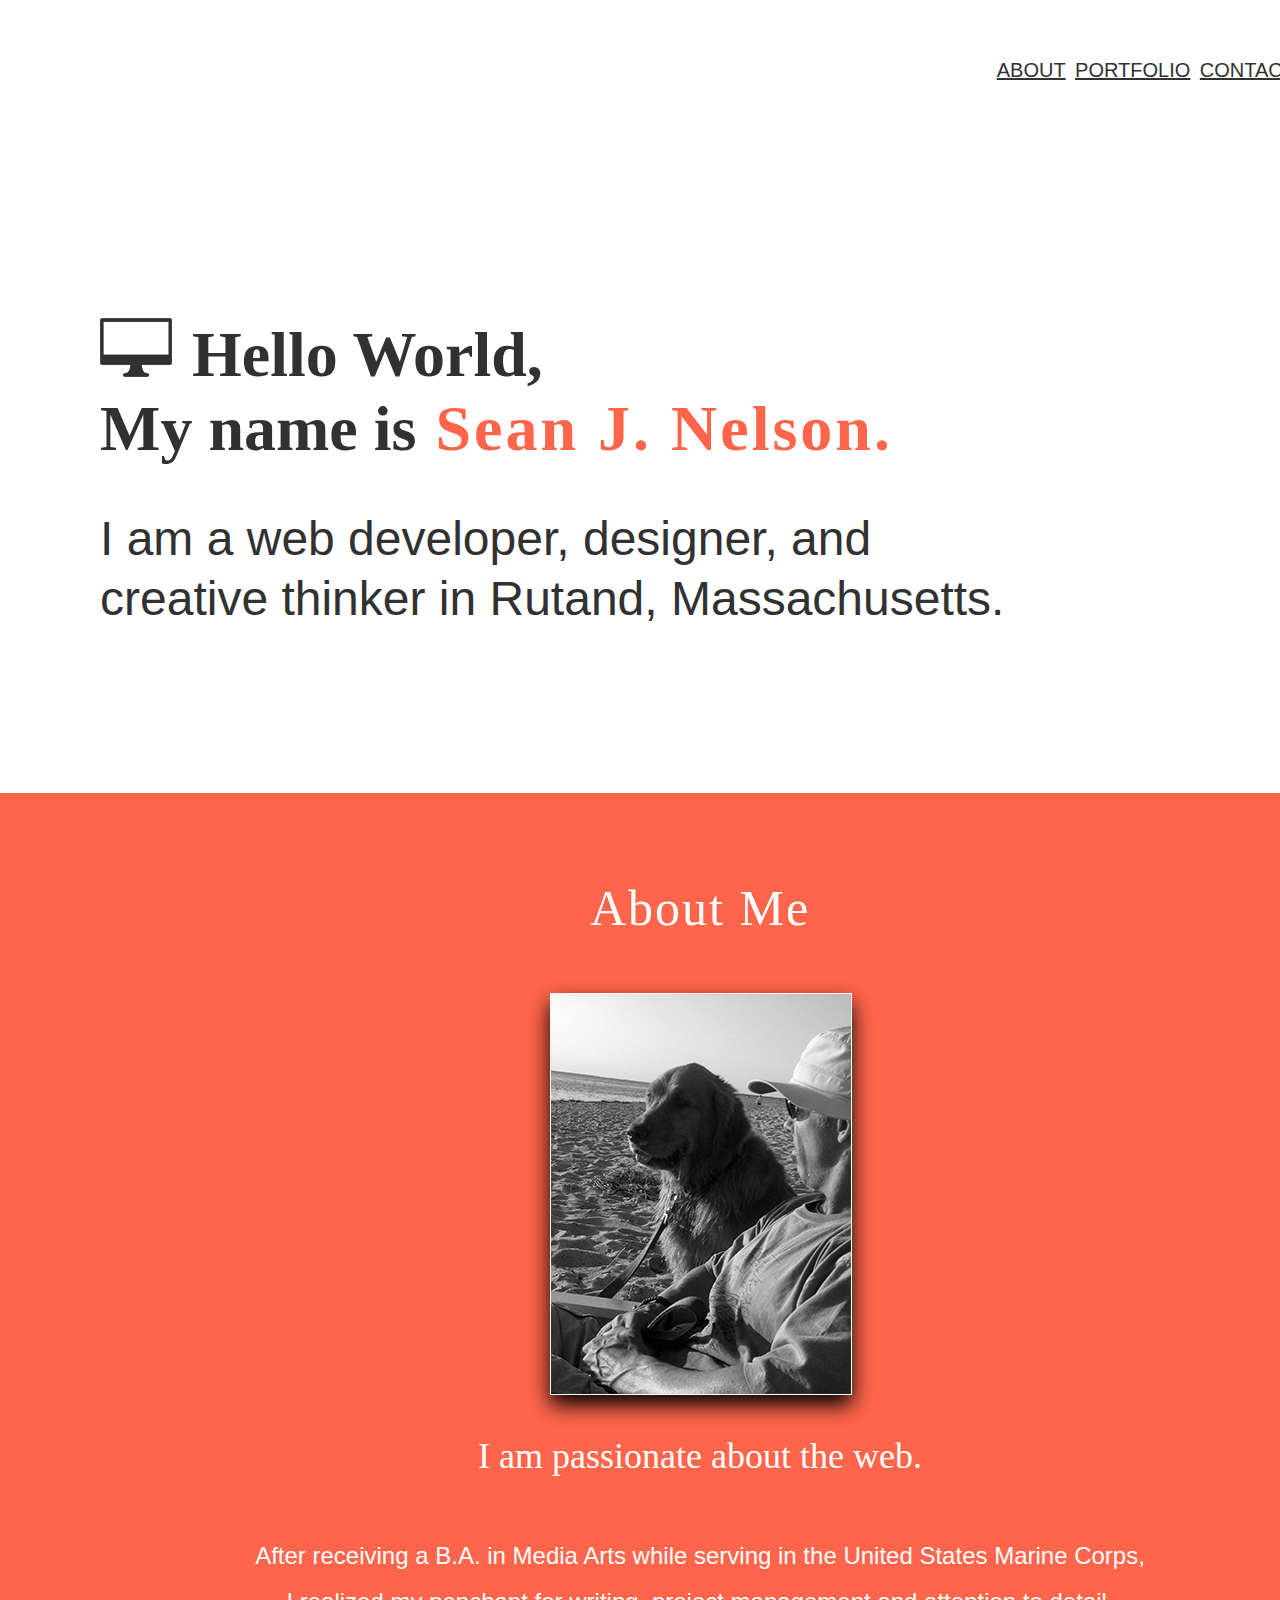
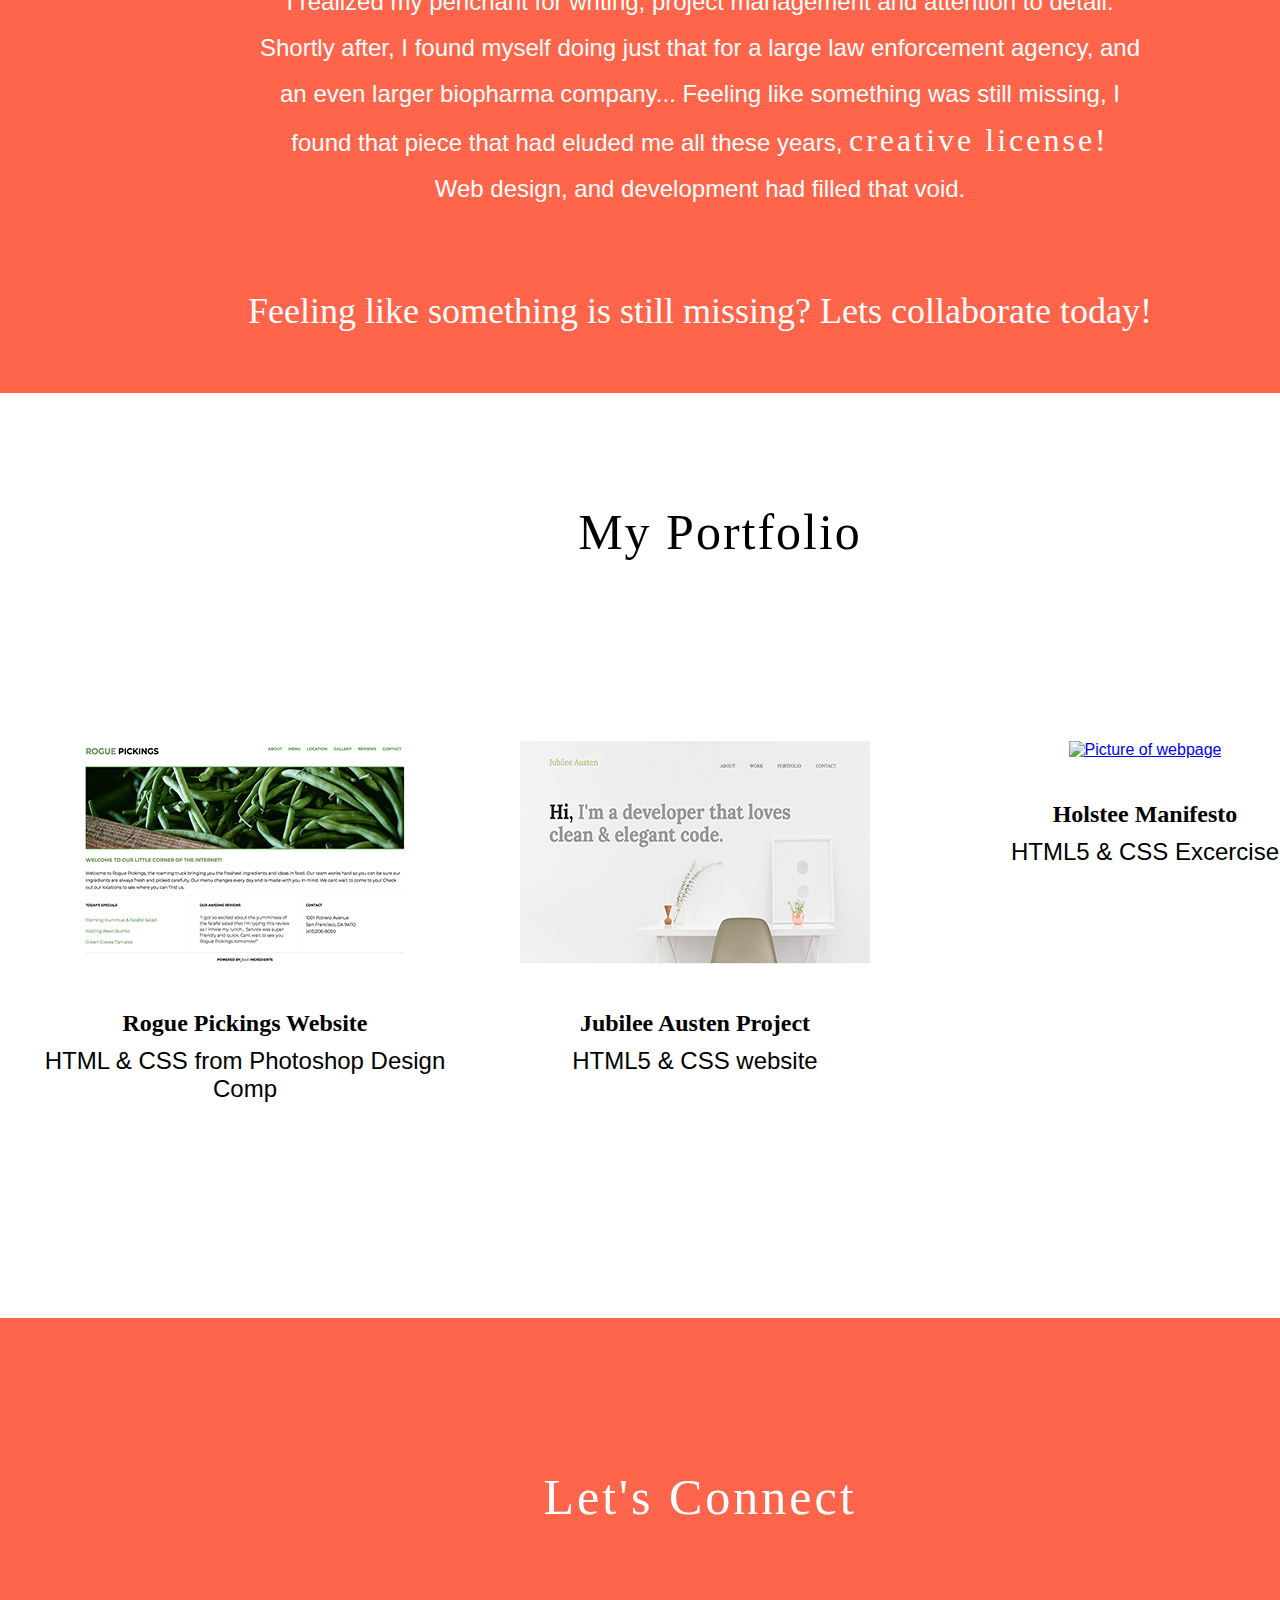
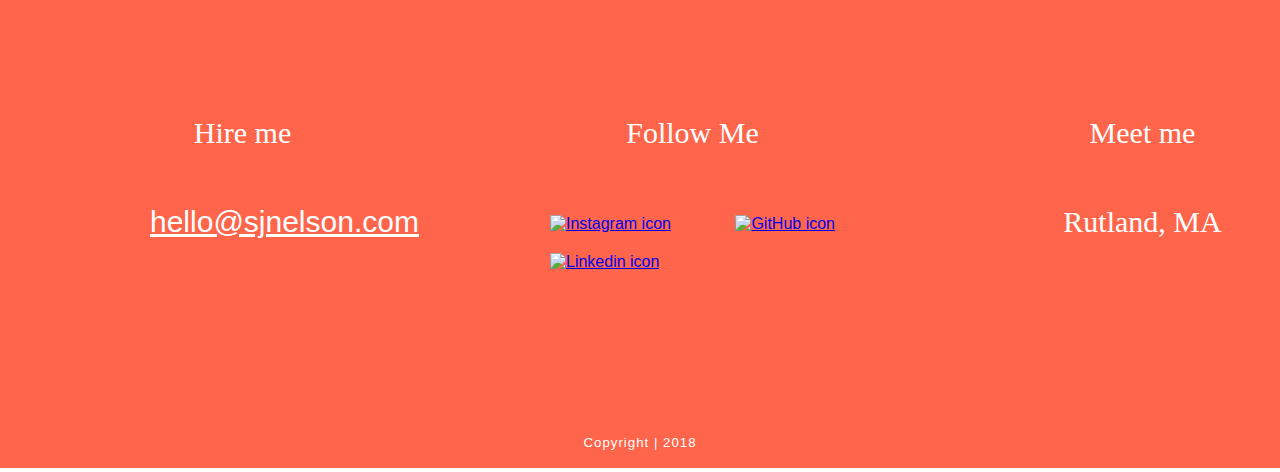
==== commit 9cd152d1: "blog/index.html and index.html fixed" ====
--- a/index.html
+++ b/index.html
@@ -2,101 +2,98 @@
 <html lang="en">
     <head>
         <title>SJNelson|Designs</title>
-              <link rel="stylesheet" href="css/normalize.css">
-                  <link rel="stylesheet" href="css/main.css">
-                    <link href="https://fonts.googleapis.com/css?family=Libre+Baskerville:400,700" rel="stylesheet">
-                      <link href="https://fonts.googleapis.com/css?family=Open+Sans" rel="stylesheet">
-                      <meta charset="utf-8">
-                    </head>
-                  <body>
-              <main>
-
+        <link rel="stylesheet" href="css/normalize.css">
+        <link rel="stylesheet" href="css/main.css">
+        <link href="https://fonts.googleapis.com/css?family=Libre+Baskerville:400,700" rel="stylesheet">
+        <link href="https://fonts.googleapis.com/css?family=Open+Sans" rel="stylesheet">
+        <meta charset="utf-8">
+    </head>
+    <body>
+    <main>
       <!-- nav -->
       <header>
           <div class="full-width">
+            <div class="full-width">
               <img src="img/computer-icon.png" alt="computer-icon" />
-                  <nav>
-                      <ul>
-                        <li><a href="#about" >About</a></li>
-                        <li><a href="#portfolio">Portfolio</a></li>
-                        <li><a href="blog/index.html" target="_blank">Blog<a/></li>
-                        <li><a href="#contact">Contact</a></li>
-                      </ul>
-                  </nav>
-                <h1>Hello World, <br>My name is<span>   Sean J. Nelson.</span></h1>
+                <nav>
+                  <ul>
+                    <li><a href="#about">About</a></li>
+                    <li><a href="#portfolio">Portfolio</a></li>
+                    <li><a href="#contact">Contact</a></li>
+                    <li><a href="blog/index.html" target="_blank">Blog</a></li>
+                  </ul>
+                </nav>
+              </div>
+              <h1>Hello World, <br>My name is<span>   Sean J. Nelson.</span></h1>
               <h2>I am a web developer, designer, and<br> creative thinker in Rutand, Massachusetts.</h2>
           </div>
-      </header>
+              </div>
+              </header>
+        <!-- About Section -->
 
-        <!-- About Section -->
           <section id="about">
             <div class="full-width">
-                  <h3><span>About Me</span></h3>
-                    <img src="img/sean.png" id="about-img" alt="Picture of Sean"/>
-                      <h3>I am passionate about the web.</h3>
-                          <p>After receiving a B.A. in Media Arts while serving in the United States Marine Corps, I realized my penchant for writing,
-                            project management and attention to detail.   Shortly after, I found myself doing just that for a large law enforcement
-                            agency, and an even larger biopharma company... Feeling like something was still missing, I found that piece that had eluded
-                            me all these years, <span>creative license!</span><br>Web design, and development had filled that void.</p>
-                          <br>
-                  <h3>Feeling like something is still missing? Lets collaborate today!</h3>
+              <h3><span>About Me</span></h3>
+              <img src="img/sean.png" id="about-img" alt="Picture of Sean"/>
+                <h3>I am passionate about the web.</h3>
+                    <p>After receiving a B.A. in Media Arts while serving in the United States Marine Corps, I realized my penchant for writing,
+                    project management and attention to detail.   Shortly after, I found myself doing just that for a large law enforcement
+                    agency, and an even larger biopharma company... Feeling like something was still missing, I found that piece that had eluded
+                    me all these years, <span>creative license!</span><br>Web design, and development had filled that void.</p>
+                  <br>
+                    <h3>Feeling like something is still missing? Lets collaborate today!</h3>
               </div>
-          </section>
-
-
+            </section>
             <!-- Portfolio -->
             <section id="portfolio">
-                  <div class="full-width">
-                        <h3>My Portfolio</h3>
-                            <div class="third-width">
-                              <a href="https://sjnelson1.github.io/rogue-pickings/" target="_blank"><img src="img/rogue-pickings-thumbnail.png" alt="Picture of webpage"/></a>
-                                <h4><b>Rogue Pickings Website</b></h4>
-                                <h5>HTML & CSS from Photoshop Design Comp</h5>
-                                  </div>
-                                      <div class="third-width">
-                                      <a href="https://sjnelson1.github.io/jubilee-austen/" target="_blank"><img src="img/jubilee-thumbnail.png" alt="Picture of webpage"/></a>
-                                    <h4><b>Jubilee Austen Project</b></h4>
-                                <h5>HTML5 & CSS website</h5>
-                            </div>
-                          <div class="third-width">
-                        <a href="https://sjnelson1.github.io/holstee-manifesto/" target="_blank"><img src="img/holstee-man.png" alt="Picture of webpage"/></a>
-                      <h4><b>Holstee Manifesto</b></h4>
-                    <h5>HTML5 & CSS Excercise</h5>
-                  </div>
-                </div>
-            </section>
-
-
+              <div class="full-width">
+                <h3>My Portfolio</h3>
+                <div class="third-width">
+                   <a href="https://sjnelson1.github.io/rogue-pickings/" target="_blank"><img src="img/rogue-pickings-thumbnail.png" alt="Picture of webpage"/></a>
+                    <h4><b>Rogue Pickings Website</b></h4>
+                    <h5>HTML & CSS from Photoshop Design Comp</h5>
+                      </div>
+                        <div class="third-width">
+                          <a href="https://sjnelson1.github.io/jubilee-austen/" target="_blank"><img src="img/jubilee-thumbnail.png" alt="Picture of webpage"/></a>
+                        <h4><b>Jubilee Austen Project</b></h4>
+                        <h5>HTML5 & CSS website</h5>
+                      </div>
+                    <div class="third-width">
+                  <a href="https://sjnelson1.github.io/holstee-manifesto/" target="_blank"><img src="img/holstee-man.png" alt="Picture of webpage"/></a>
+              <h4><b>Holstee Manifesto</b></h4>
+              <h5>HTML5 & CSS Excercise</h5>
+            </div>
+          </div>
+        </section>
              <!-- Contact -->
              <section id="contact">
                   <div class="full-width">
                       <h3><span>Let's Connect</span></h3>
-                          <div id="mail" class="third-width">
+                        <div id="mail" class="third-width">
                             <h4>Hire me</h4>
                               <a href="mailto:sjnelson1@gmail.com">hello@sjnelson.com</a>
                                 </div>
                                   <div class="third-width">
-                                    <h4>Follow Me</h4>
-                                      <ul>
-                                        <li><a href="https://www.instagram.com/sjnjustdesign/" target="_blank"><img src="img/instagram3.png" alt="Instagram icon"/></a></li>
-                                        <li><a href="https://github.com/sjnelson1?tab=repositories" target="_blank"><img src="img/github3.png" alt="GitHub icon"/></a></li>
-                                        <li><a href="https://www.linkedin.com/in/sjnelson1/" target="_blank"><img src="img/linked3.png" alt="Linkedin icon"/></a></li>
-                                      </ul>
-                                    </div>
-                                  <div class="third-width">
-                                <h4>Meet me</h4>
-                              <h5>Rutland, MA</h5>
-                            </div>
-                        </div>
-                </section>
-
+                                      <h4>Follow Me</h4>
+                                        <ul>
+                                          <li><a href="https://www.instagram.com/sjnjustdesign/" target="_blank"><img src="img/instagram3.png" alt="Instagram icon"/></a></li>
+                                            <li><a href="https://github.com/sjnelson1?tab=repositories" target="_blank"><img src="img/github3.png" alt="GitHub icon"/></a></li>
+                                            <li><a href="https://www.linkedin.com/in/sjnelson1/" target="_blank"><img src="img/linked3.png" alt="Linkedin icon"/></a></li>
+                                          </ul>
+                                        </div>
+                                      <div class="third-width">
+                                    <h4>Meet me</h4>
+                                  <h4>Rutland, MA</h4>
+                                </div>
+                              </div>
+                          </section>
 
                           <!-- Footer -->
-                            <footer>
-                                <div>
-                              <h5>Copyright | 2018</h5>
-                          </div>
-                      </footer>
-                  </main>
-                </body>
-            </html>
+                          <footer>
+                              <div>
+                                <h5>Copyright | 2018</h5>
+                              </div>
+                            </footer>
+                          </main>
+                        </body>
+                      </html>
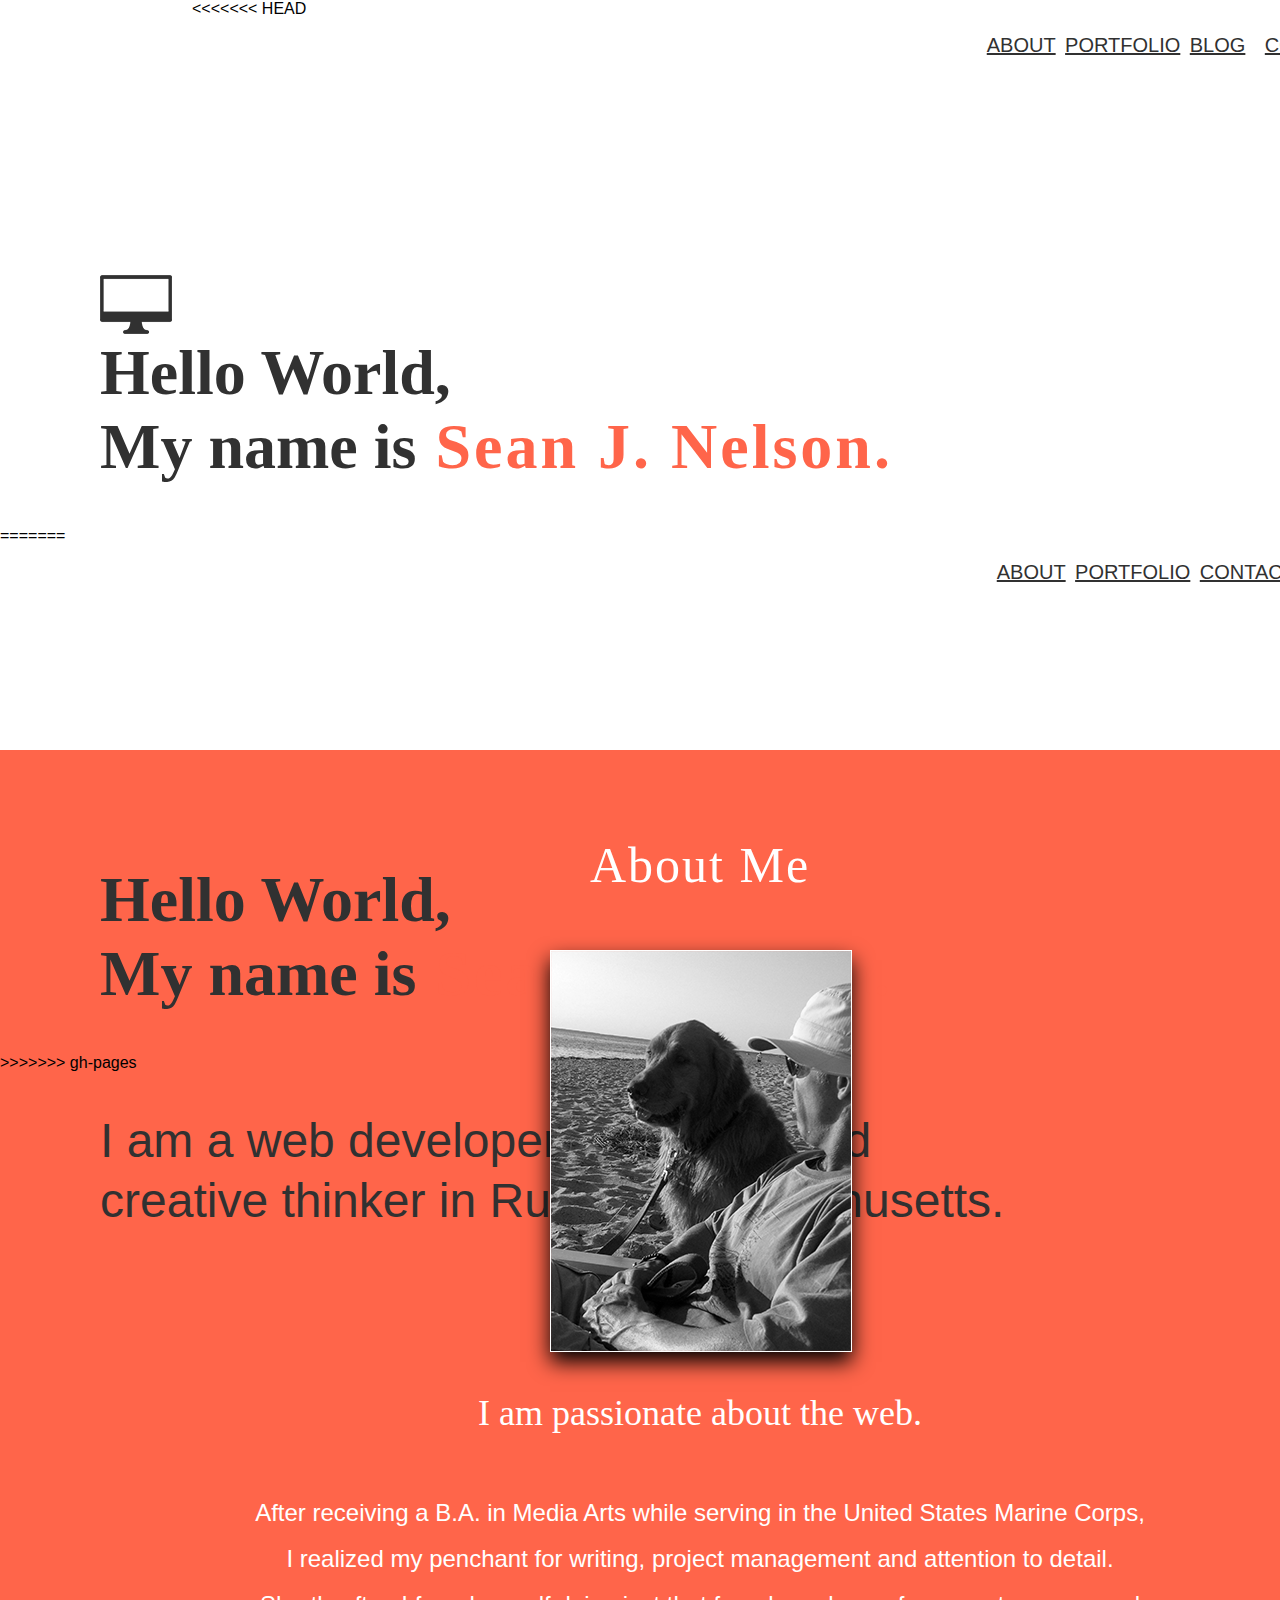
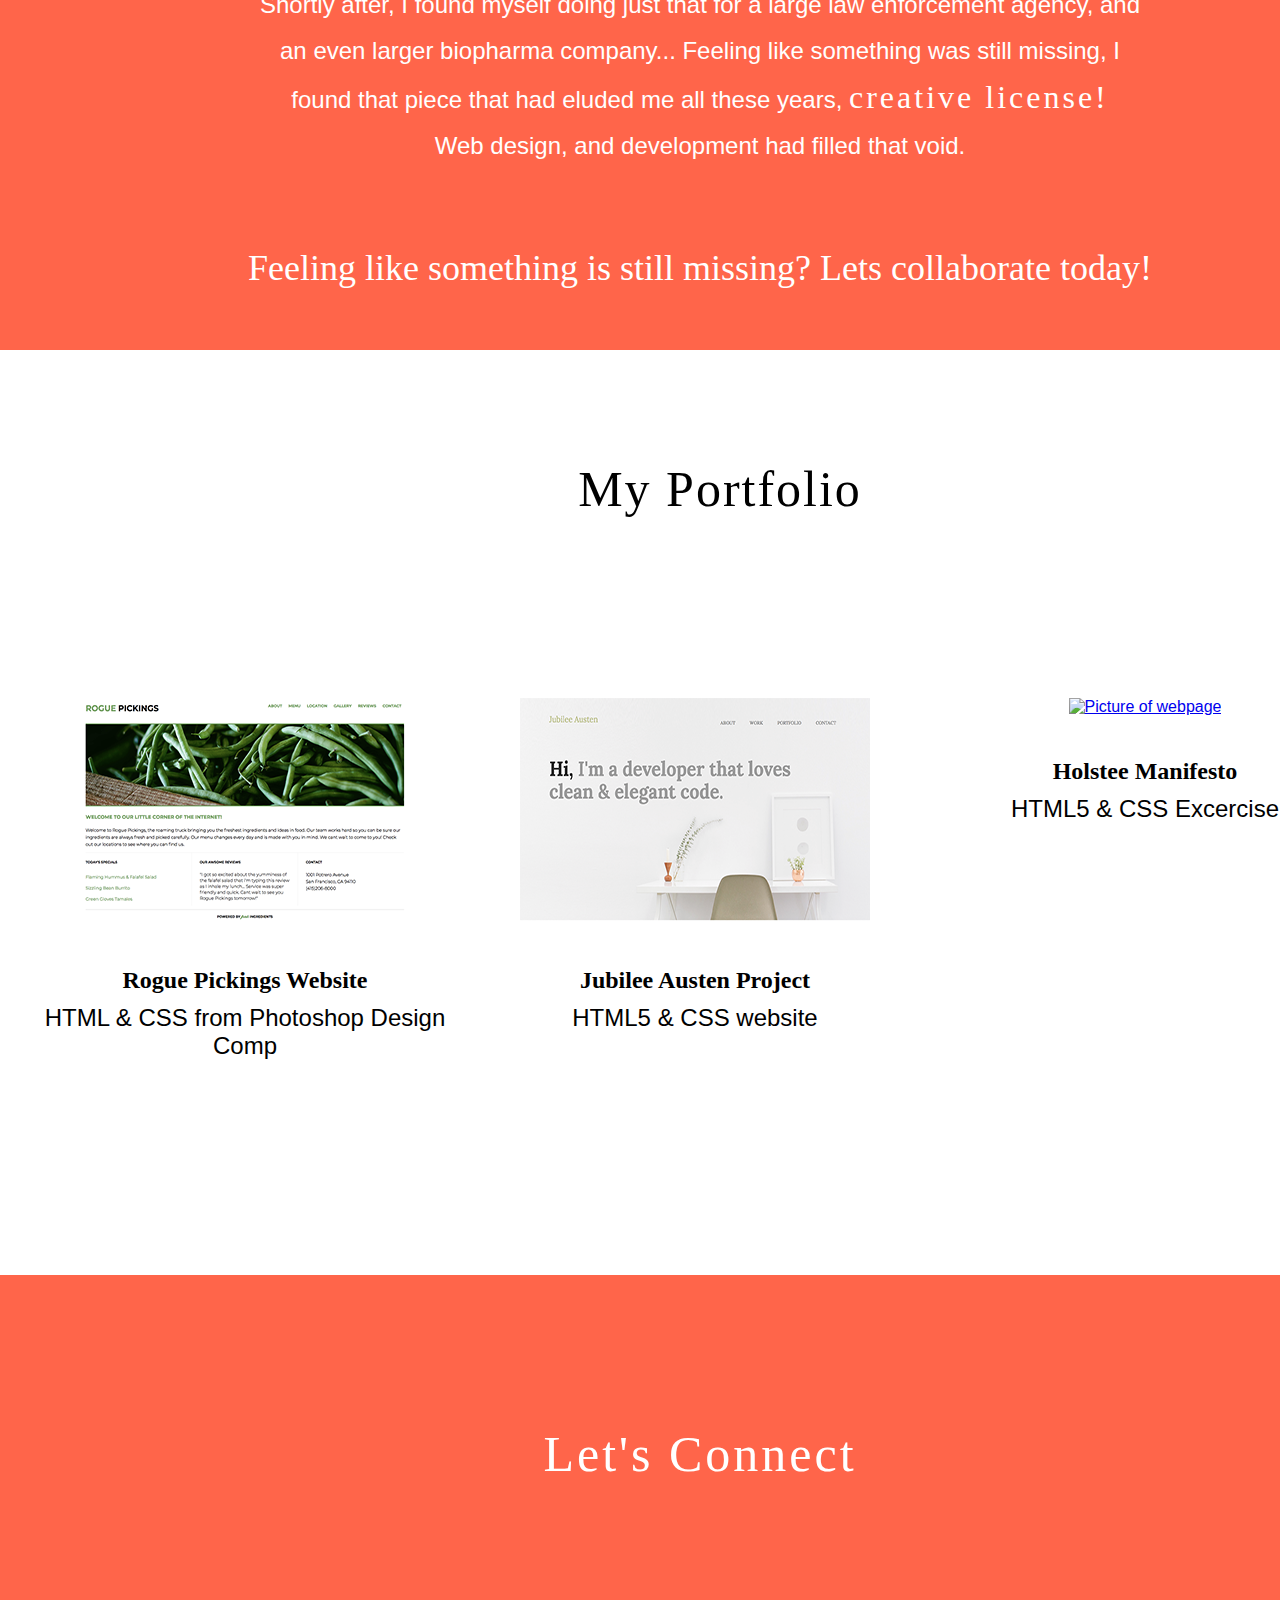
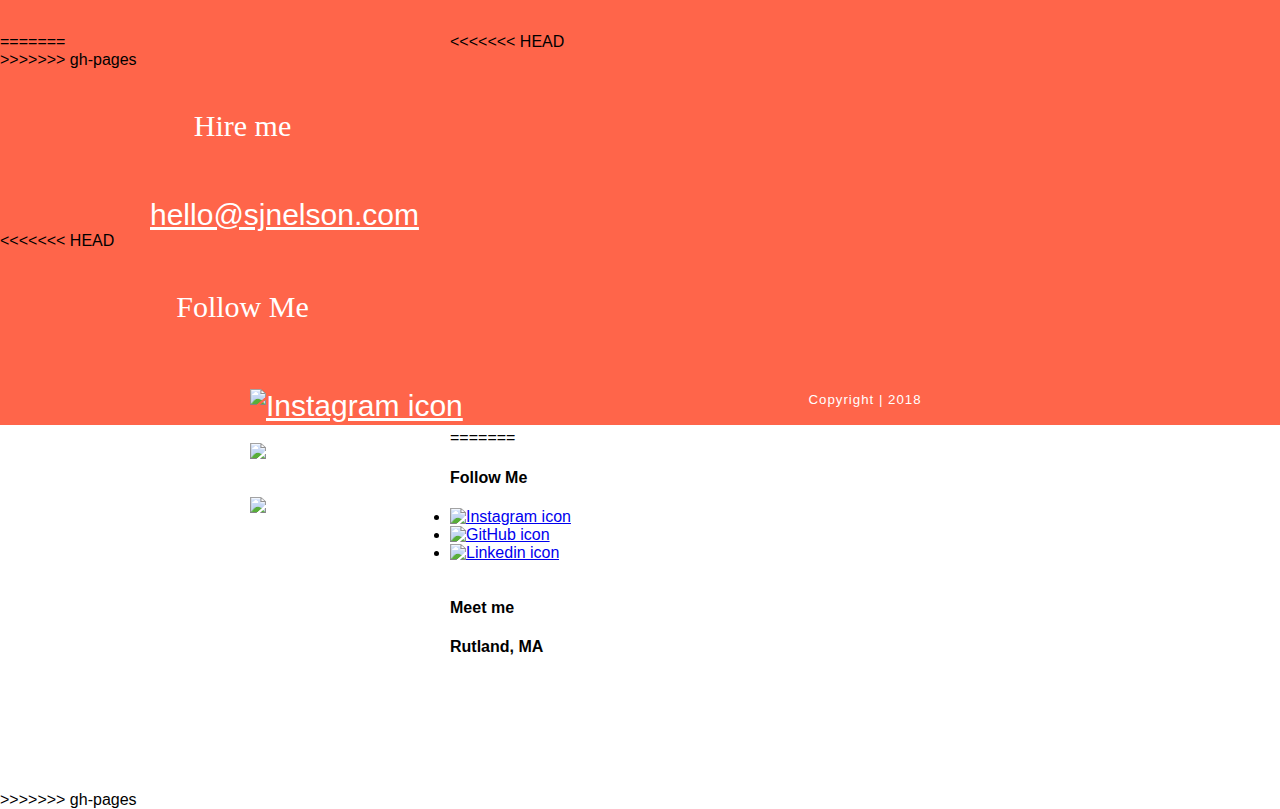
==== commit 4365f63d: "added blog img, changed blog html, deleted unused image and modified index.html" ====
--- a/index.html
+++ b/index.html
@@ -2,19 +2,30 @@
 <html lang="en">
     <head>
         <title>SJNelson|Designs</title>
-        <link rel="stylesheet" href="css/normalize.css">
-        <link rel="stylesheet" href="css/main.css">
-        <link href="https://fonts.googleapis.com/css?family=Libre+Baskerville:400,700" rel="stylesheet">
-        <link href="https://fonts.googleapis.com/css?family=Open+Sans" rel="stylesheet">
-        <meta charset="utf-8">
-    </head>
-    <body>
-    <main>
+              <link rel="stylesheet" href="css/normalize.css">
+                  <link rel="stylesheet" href="css/main.css">
+                    <link href="https://fonts.googleapis.com/css?family=Libre+Baskerville:400,700" rel="stylesheet">
+                      <link href="https://fonts.googleapis.com/css?family=Open+Sans" rel="stylesheet">
+                      <meta charset="utf-8">
+                    </head>
+                  <body>
+              <main>
+
       <!-- nav -->
       <header>
           <div class="full-width">
-            <div class="full-width">
               <img src="img/computer-icon.png" alt="computer-icon" />
+<<<<<<< HEAD
+                  <nav>
+                      <ul>
+                        <li><a href="#about" >About</a></li>
+                        <li><a href="#portfolio">Portfolio</a></li>
+                        <li><a href="blog/index.html" target="_blank">Blog<a/></li>
+                        <li><a href="#contact">Contact</a></li>
+                      </ul>
+                  </nav>
+                <h1>Hello World, <br>My name is<span>   Sean J. Nelson.</span></h1>
+=======
                 <nav>
                   <ul>
                     <li><a href="#about">About</a></li>
@@ -25,55 +36,89 @@
                 </nav>
               </div>
               <h1>Hello World, <br>My name is<span>   Sean J. Nelson.</span></h1>
+>>>>>>> gh-pages
               <h2>I am a web developer, designer, and<br> creative thinker in Rutand, Massachusetts.</h2>
           </div>
-              </div>
-              </header>
+      </header>
+
         <!-- About Section -->
-
           <section id="about">
             <div class="full-width">
-              <h3><span>About Me</span></h3>
-              <img src="img/sean.png" id="about-img" alt="Picture of Sean"/>
-                <h3>I am passionate about the web.</h3>
-                    <p>After receiving a B.A. in Media Arts while serving in the United States Marine Corps, I realized my penchant for writing,
-                    project management and attention to detail.   Shortly after, I found myself doing just that for a large law enforcement
-                    agency, and an even larger biopharma company... Feeling like something was still missing, I found that piece that had eluded
-                    me all these years, <span>creative license!</span><br>Web design, and development had filled that void.</p>
-                  <br>
-                    <h3>Feeling like something is still missing? Lets collaborate today!</h3>
+                  <h3><span>About Me</span></h3>
+                    <img src="img/sean.png" id="about-img" alt="Picture of Sean"/>
+                      <h3>I am passionate about the web.</h3>
+                          <p>After receiving a B.A. in Media Arts while serving in the United States Marine Corps, I realized my penchant for writing,
+                            project management and attention to detail.   Shortly after, I found myself doing just that for a large law enforcement
+                            agency, and an even larger biopharma company... Feeling like something was still missing, I found that piece that had eluded
+                            me all these years, <span>creative license!</span><br>Web design, and development had filled that void.</p>
+                          <br>
+                  <h3>Feeling like something is still missing? Lets collaborate today!</h3>
               </div>
-            </section>
+          </section>
+
+
             <!-- Portfolio -->
             <section id="portfolio">
-              <div class="full-width">
-                <h3>My Portfolio</h3>
-                <div class="third-width">
-                   <a href="https://sjnelson1.github.io/rogue-pickings/" target="_blank"><img src="img/rogue-pickings-thumbnail.png" alt="Picture of webpage"/></a>
-                    <h4><b>Rogue Pickings Website</b></h4>
-                    <h5>HTML & CSS from Photoshop Design Comp</h5>
-                      </div>
-                        <div class="third-width">
-                          <a href="https://sjnelson1.github.io/jubilee-austen/" target="_blank"><img src="img/jubilee-thumbnail.png" alt="Picture of webpage"/></a>
-                        <h4><b>Jubilee Austen Project</b></h4>
-                        <h5>HTML5 & CSS website</h5>
-                      </div>
-                    <div class="third-width">
-                  <a href="https://sjnelson1.github.io/holstee-manifesto/" target="_blank"><img src="img/holstee-man.png" alt="Picture of webpage"/></a>
-              <h4><b>Holstee Manifesto</b></h4>
-              <h5>HTML5 & CSS Excercise</h5>
-            </div>
-          </div>
-        </section>
+                  <div class="full-width">
+                        <h3>My Portfolio</h3>
+                            <div class="third-width">
+                              <a href="https://sjnelson1.github.io/rogue-pickings/" target="_blank"><img src="img/rogue-pickings-thumbnail.png" alt="Picture of webpage"/></a>
+                                <h4><b>Rogue Pickings Website</b></h4>
+                                <h5>HTML & CSS from Photoshop Design Comp</h5>
+                                  </div>
+                                      <div class="third-width">
+                                      <a href="https://sjnelson1.github.io/jubilee-austen/" target="_blank"><img src="img/jubilee-thumbnail.png" alt="Picture of webpage"/></a>
+                                    <h4><b>Jubilee Austen Project</b></h4>
+                                <h5>HTML5 & CSS website</h5>
+                            </div>
+                          <div class="third-width">
+                        <a href="https://sjnelson1.github.io/holstee-manifesto/" target="_blank"><img src="img/holstee-man.png" alt="Picture of webpage"/></a>
+                      <h4><b>Holstee Manifesto</b></h4>
+                    <h5>HTML5 & CSS Excercise</h5>
+                  </div>
+                </div>
+            </section>
+
+
              <!-- Contact -->
              <section id="contact">
                   <div class="full-width">
                       <h3><span>Let's Connect</span></h3>
+<<<<<<< HEAD
+                          <div id="mail" class="third-width">
+=======
                         <div id="mail" class="third-width">
+>>>>>>> gh-pages
                             <h4>Hire me</h4>
                               <a href="mailto:sjnelson1@gmail.com">hello@sjnelson.com</a>
                                 </div>
                                   <div class="third-width">
+<<<<<<< HEAD
+                                    <h4>Follow Me</h4>
+                                      <ul>
+                                        <li><a href="https://www.instagram.com/sjnjustdesign/" target="_blank"><img src="img/instagram3.png" alt="Instagram icon"/></a></li>
+                                        <li><a href="https://github.com/sjnelson1?tab=repositories" target="_blank"><img src="img/github3.png" alt="GitHub icon"/></a></li>
+                                        <li><a href="https://www.linkedin.com/in/sjnelson1/" target="_blank"><img src="img/linked3.png" alt="Linkedin icon"/></a></li>
+                                      </ul>
+                                    </div>
+                                  <div class="third-width">
+                                <h4>Meet me</h4>
+                              <h5>Rutland, MA</h5>
+                            </div>
+                        </div>
+                </section>
+
+
+                          <!-- Footer -->
+                            <footer>
+                                <div>
+                              <h5>Copyright | 2018</h5>
+                          </div>
+                      </footer>
+                  </main>
+                </body>
+            </html>
+=======
                                       <h4>Follow Me</h4>
                                         <ul>
                                           <li><a href="https://www.instagram.com/sjnjustdesign/" target="_blank"><img src="img/instagram3.png" alt="Instagram icon"/></a></li>
@@ -97,3 +142,4 @@
                           </main>
                         </body>
                       </html>
+>>>>>>> gh-pages
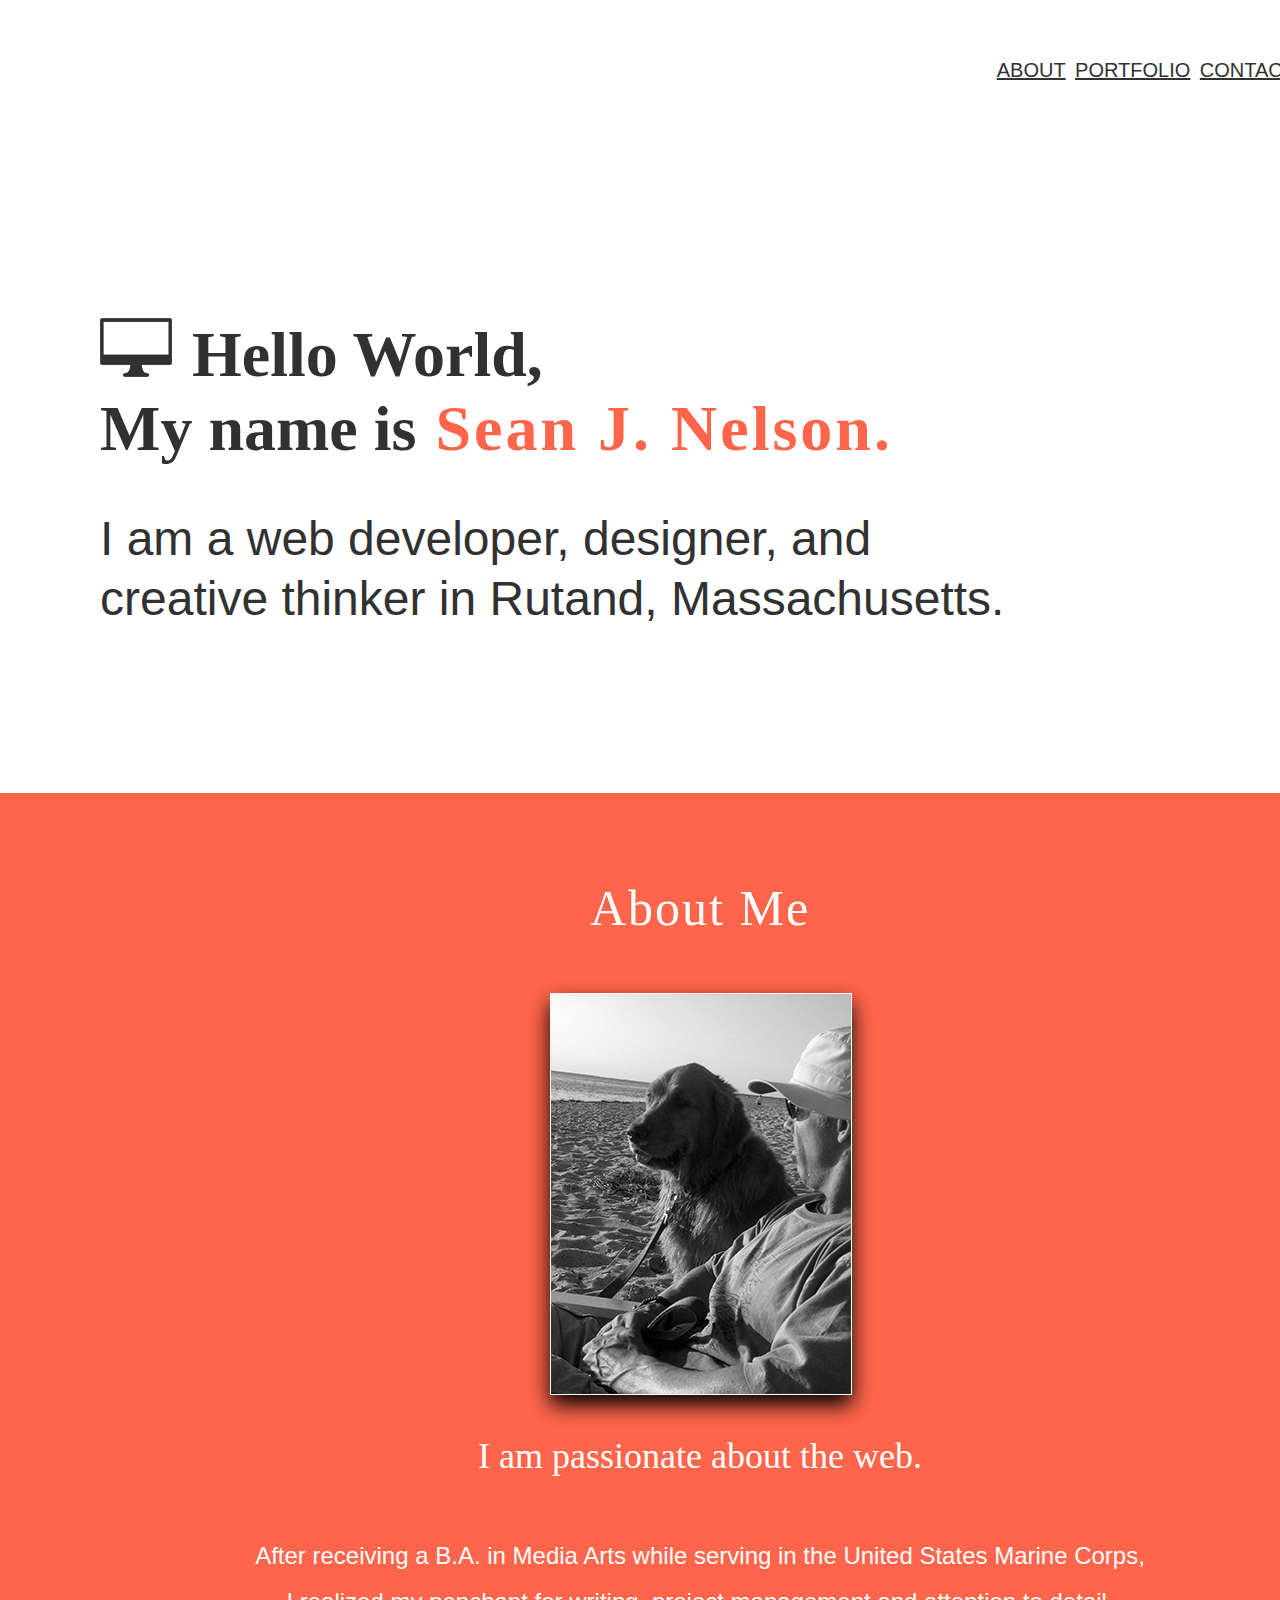
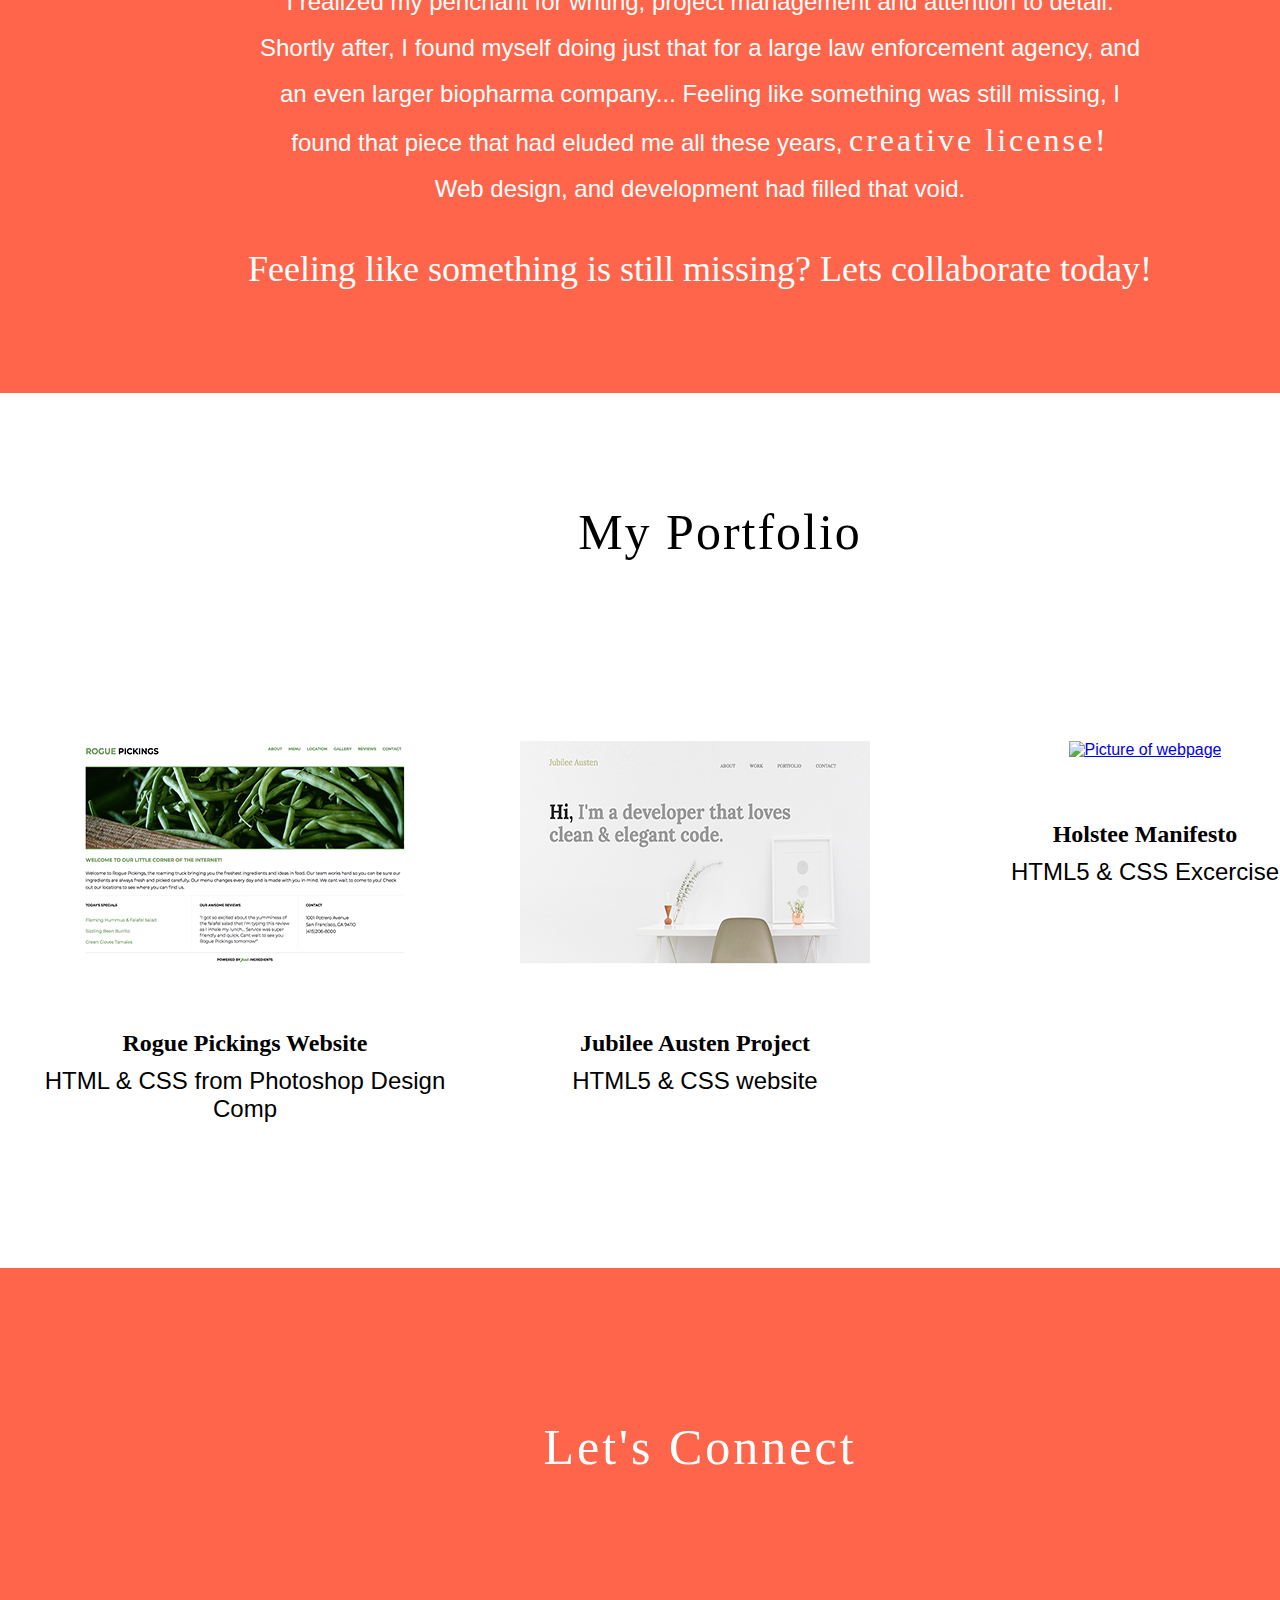
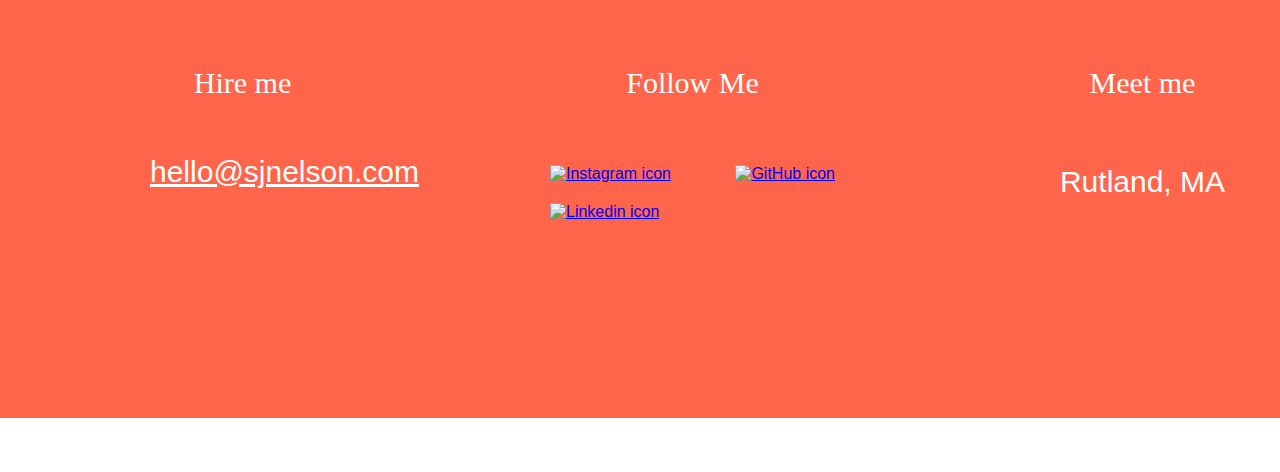
==== commit 61f0f0d1: "fixed blog page, added hover to nav, corrected merge conflict in index.html" ====
--- a/index.html
+++ b/index.html
@@ -15,29 +15,16 @@
       <header>
           <div class="full-width">
               <img src="img/computer-icon.png" alt="computer-icon" />
-<<<<<<< HEAD
-                  <nav>
-                      <ul>
-                        <li><a href="#about" >About</a></li>
-                        <li><a href="#portfolio">Portfolio</a></li>
-                        <li><a href="blog/index.html" target="_blank">Blog<a/></li>
-                        <li><a href="#contact">Contact</a></li>
-                      </ul>
-                  </nav>
-                <h1>Hello World, <br>My name is<span>   Sean J. Nelson.</span></h1>
-=======
                 <nav>
                   <ul>
                     <li><a href="#about">About</a></li>
-                    <li><a href="#portfolio">Portfolio</a></li>
-                    <li><a href="#contact">Contact</a></li>
+                      <li><a href="#portfolio">Portfolio</a></li>
+                      <li><a href="#contact">Contact</a></li>
                     <li><a href="blog/index.html" target="_blank">Blog</a></li>
                   </ul>
                 </nav>
-              </div>
               <h1>Hello World, <br>My name is<span>   Sean J. Nelson.</span></h1>
->>>>>>> gh-pages
-              <h2>I am a web developer, designer, and<br> creative thinker in Rutand, Massachusetts.</h2>
+            <h2>I am a web developer, designer, and<br> creative thinker in Rutand, Massachusetts.</h2>
           </div>
       </header>
 
@@ -48,12 +35,11 @@
                     <img src="img/sean.png" id="about-img" alt="Picture of Sean"/>
                       <h3>I am passionate about the web.</h3>
                           <p>After receiving a B.A. in Media Arts while serving in the United States Marine Corps, I realized my penchant for writing,
-                            project management and attention to detail.   Shortly after, I found myself doing just that for a large law enforcement
-                            agency, and an even larger biopharma company... Feeling like something was still missing, I found that piece that had eluded
-                            me all these years, <span>creative license!</span><br>Web design, and development had filled that void.</p>
-                          <br>
-                  <h3>Feeling like something is still missing? Lets collaborate today!</h3>
-              </div>
+                              project management and attention to detail.   Shortly after, I found myself doing just that for a large law enforcement
+                              agency, and an even larger biopharma company... Feeling like something was still missing, I found that piece that had eluded
+                              me all these years, <span>creative license!</span><br>Web design, and development had filled that void.</p>
+                    <h3>Feeling like something is still missing? Lets collaborate today!</h3>
+                </div>
           </section>
 
 
@@ -64,19 +50,19 @@
                             <div class="third-width">
                               <a href="https://sjnelson1.github.io/rogue-pickings/" target="_blank"><img src="img/rogue-pickings-thumbnail.png" alt="Picture of webpage"/></a>
                                 <h4><b>Rogue Pickings Website</b></h4>
-                                <h5>HTML & CSS from Photoshop Design Comp</h5>
-                                  </div>
+                                   <h5>HTML & CSS from Photoshop Design Comp</h5>
+                                    </div>
                                       <div class="third-width">
                                       <a href="https://sjnelson1.github.io/jubilee-austen/" target="_blank"><img src="img/jubilee-thumbnail.png" alt="Picture of webpage"/></a>
-                                    <h4><b>Jubilee Austen Project</b></h4>
-                                <h5>HTML5 & CSS website</h5>
-                            </div>
-                          <div class="third-width">
-                        <a href="https://sjnelson1.github.io/holstee-manifesto/" target="_blank"><img src="img/holstee-man.png" alt="Picture of webpage"/></a>
-                      <h4><b>Holstee Manifesto</b></h4>
-                    <h5>HTML5 & CSS Excercise</h5>
+                                      <h4><b>Jubilee Austen Project</b></h4>
+                                    <h5>HTML5 & CSS website</h5>
+                                </div>
+                              <div class="third-width">
+                            <a href="https://sjnelson1.github.io/holstee-manifesto/" target="_blank"><img src="img/holstee-man.png" alt="Picture of webpage"/></a>
+                          <h4><b>Holstee Manifesto</b></h4>
+                        <h5>HTML5 & CSS Excercise</h5>
+                      </div>
                   </div>
-                </div>
             </section>
 
 
@@ -84,16 +70,11 @@
              <section id="contact">
                   <div class="full-width">
                       <h3><span>Let's Connect</span></h3>
-<<<<<<< HEAD
                           <div id="mail" class="third-width">
-=======
-                        <div id="mail" class="third-width">
->>>>>>> gh-pages
                             <h4>Hire me</h4>
                               <a href="mailto:sjnelson1@gmail.com">hello@sjnelson.com</a>
                                 </div>
                                   <div class="third-width">
-<<<<<<< HEAD
                                     <h4>Follow Me</h4>
                                       <ul>
                                         <li><a href="https://www.instagram.com/sjnjustdesign/" target="_blank"><img src="img/instagram3.png" alt="Instagram icon"/></a></li>
@@ -118,28 +99,3 @@
                   </main>
                 </body>
             </html>
-=======
-                                      <h4>Follow Me</h4>
-                                        <ul>
-                                          <li><a href="https://www.instagram.com/sjnjustdesign/" target="_blank"><img src="img/instagram3.png" alt="Instagram icon"/></a></li>
-                                            <li><a href="https://github.com/sjnelson1?tab=repositories" target="_blank"><img src="img/github3.png" alt="GitHub icon"/></a></li>
-                                            <li><a href="https://www.linkedin.com/in/sjnelson1/" target="_blank"><img src="img/linked3.png" alt="Linkedin icon"/></a></li>
-                                          </ul>
-                                        </div>
-                                      <div class="third-width">
-                                    <h4>Meet me</h4>
-                                  <h4>Rutland, MA</h4>
-                                </div>
-                              </div>
-                          </section>
-
-                          <!-- Footer -->
-                          <footer>
-                              <div>
-                                <h5>Copyright | 2018</h5>
-                              </div>
-                            </footer>
-                          </main>
-                        </body>
-                      </html>
->>>>>>> gh-pages
--- a/css/main.css
+++ b/css/main.css
@@ -14,9 +14,9 @@
 
 #about {height: 1150px;
 }
-#portfolio {height: 975px;
-}
-#contact {height: 525px;
+#portfolio {height: 925px;
+}
+#contact {height: 575px;
 }
 
 
@@ -73,6 +73,10 @@
     font-family: 'Open-Sans',sans-serif;
     padding-left: 5px;
 }
+  nav a:hover {
+    color:lightgray;
+  }
+
   header h2 {
     font-family:'Open-Sans',sans-serif;
     font-size:48px;
@@ -138,7 +142,7 @@
 }
 #portfolio img {
     padding-top: 130px;
-    padding-bottom: 10px;
+    padding-bottom: 30px;
 }
 #portfolio h3 {
     font-family: 'Southampton';
